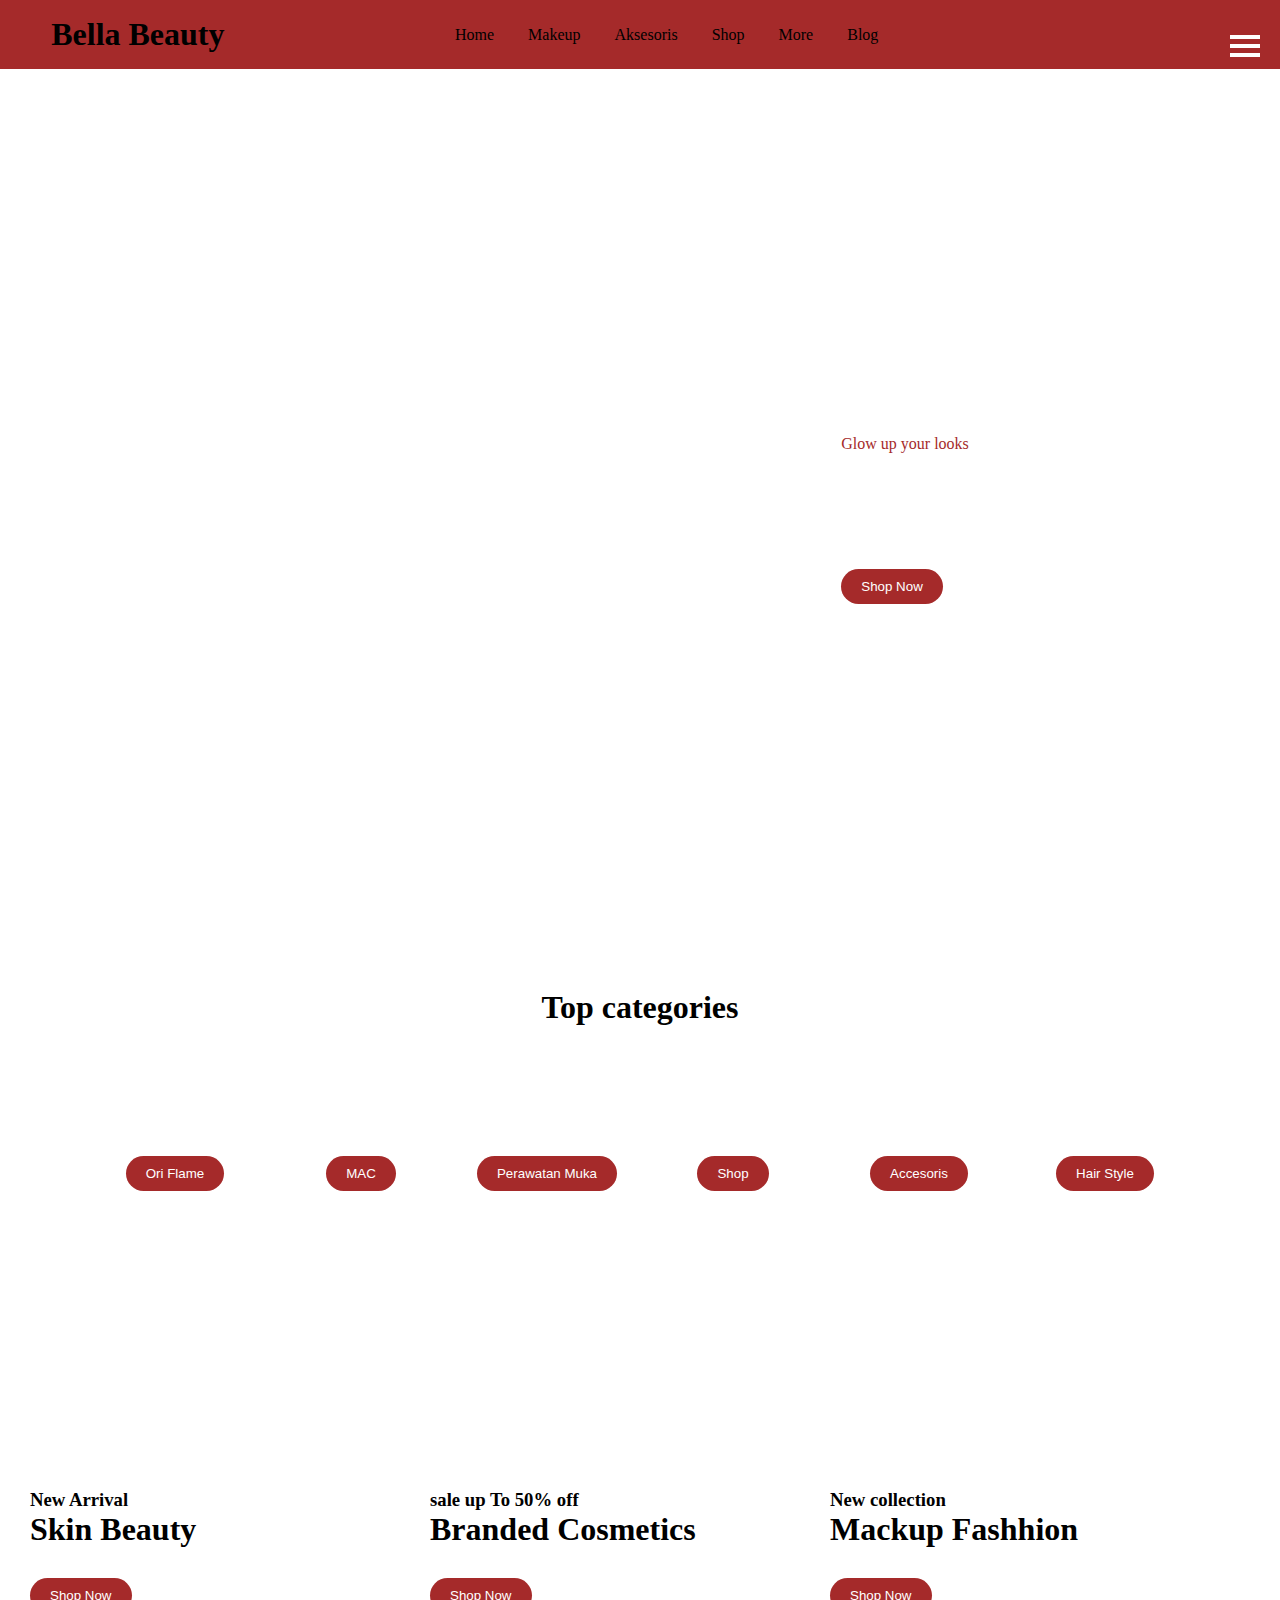
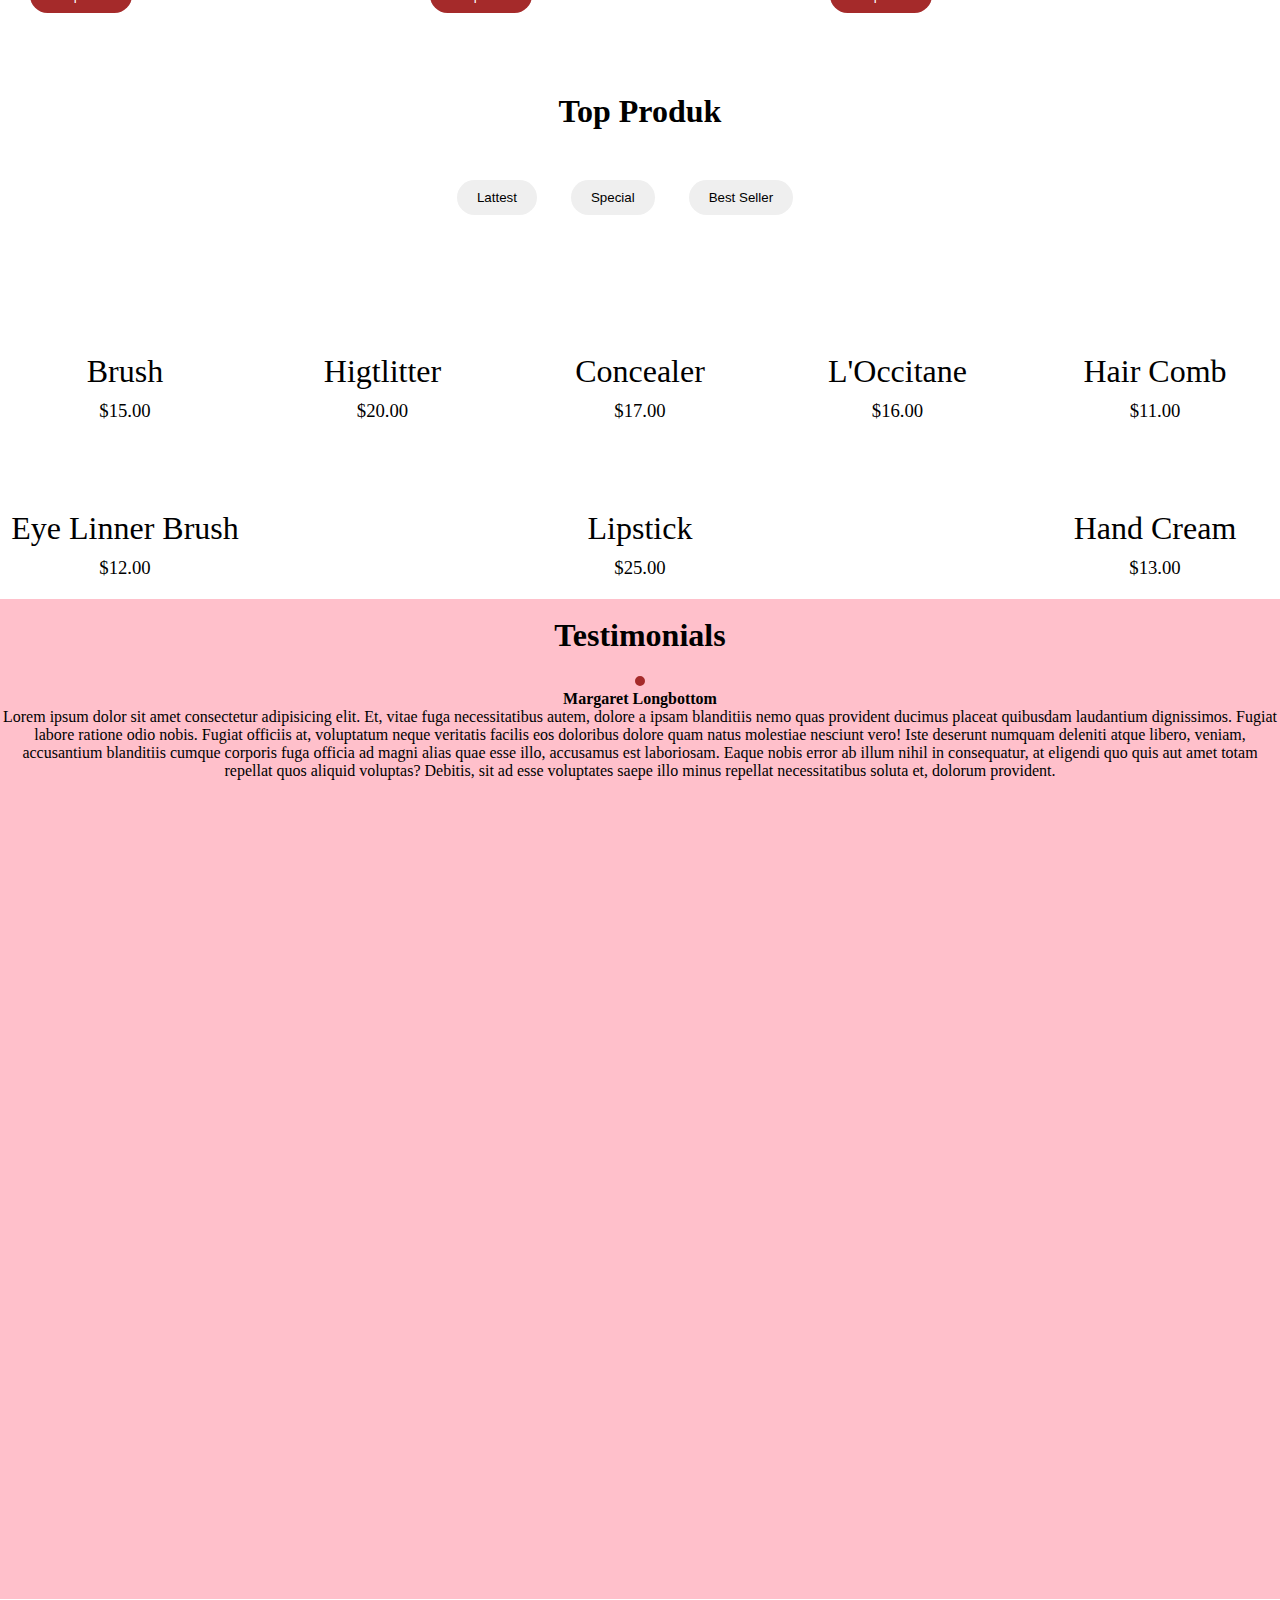
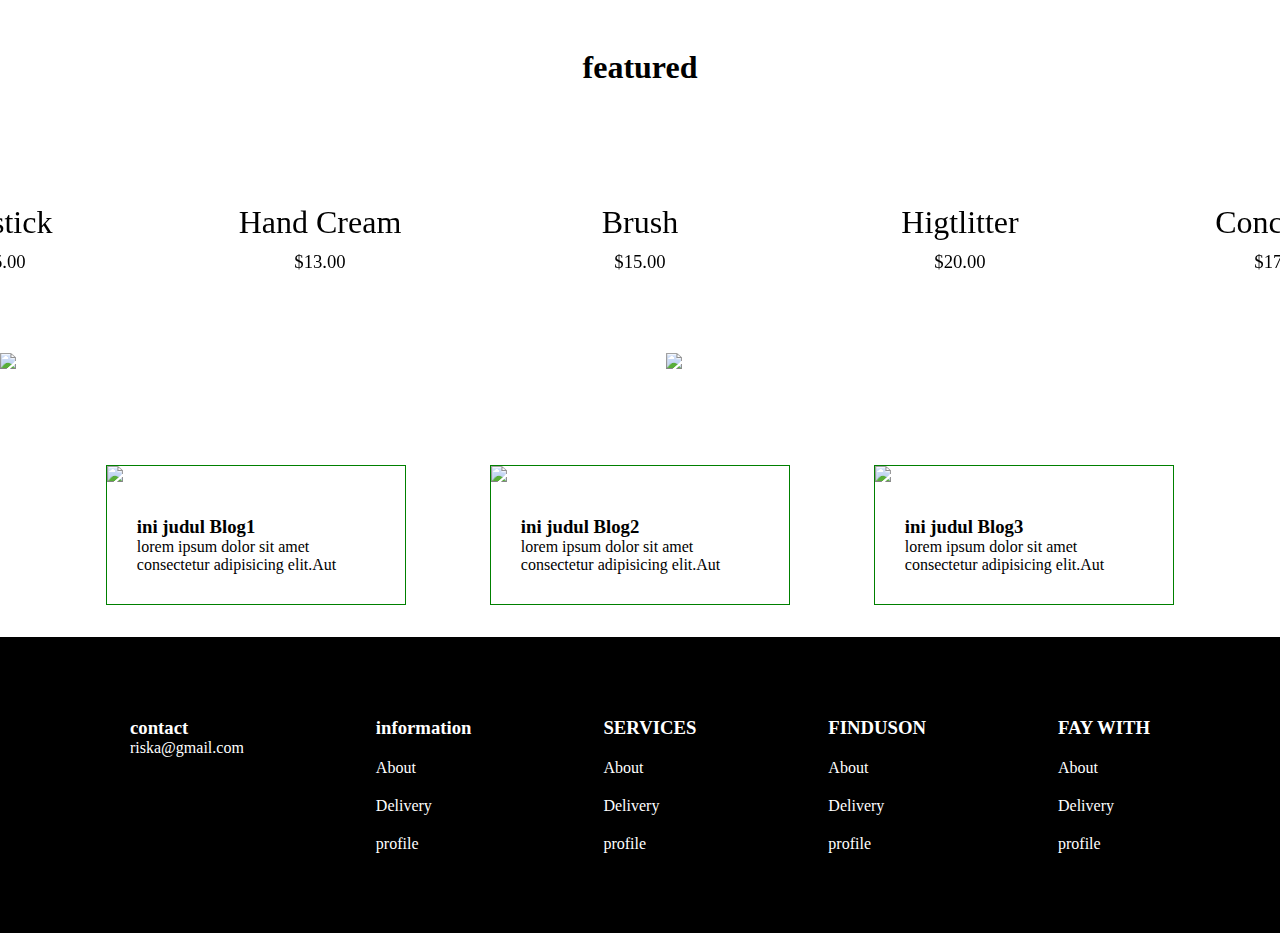
==== index.html @ 92c4ca5c "add via upload" ====
<!DOCTYPE html>
<html lang="en">
<head>
    <meta charset="UTF-8">
    <meta http-equiv="X-UA-Compatible" content="IE=edge">
    <meta name="viewport" content="width=device-width, initial-scale=1.0">
    <title>Document</title>
    <link rel="stylesheet" href="assets/fontawesome/css/fontawesome.min.css">
    <link rel="stylesheet" href="style.css">
    <link rel="stylesheet" href="https://cdnjs.cloudflare.com/ajax/libs/font-awesome/6.6.0/css/all.min.css" integrity="sha512-Kc323vGBEqzTmouAECnVceyQqyqdsSiqLQISBL29aUW4U/M7pSPA/gEUZQqv1cwx4OnYxTxve5UMg5GT6L4JJg==" crossorigin="anonymous" referrerpolicy="no-referrer" />
   <link rel="stylesheet" href="https://unpkg.com/swiper@8/swiper-bundle.min.css" />
    <script src="https://unpkg.com/swiper@8/swiper-bundle.min.js"></script>
</head>
<body>
    <header>
        <div class="navbar">
            <div class="logo">
                <h1>Bella Beauty</h1>
            </div>

            <div class="navigation">
                <ul>
                    <li>Home</li>
                    <li>Makeup</li>
                    <li>Aksesoris</li>
                    <li>Shop</li>
                    <li>More</li>
                    <li>Blog</li>
                </ul>
            </div>
              
               <div class="sci">
                <ul>
                    <li><i class="fas fa-search"></i></li>
                    <li><i class="fas fa-user"></i></li>
                    <li><i class="fas fa-shoping-bag"></i></li>
                </ul>
               </div>

        </div>
        <div class="burgermenu">
            <div class="div"></div>
        <div class="div"></div>
        <div class="div"></div>
    </header>

    <section class="hero">
        <div class="heroText">
            <p>Glow up your looks</p>
            <h1>New Collection <br> Skin Beauty</h1>
            <button>Shop Now</button>
        </div>
    </section>


    <section class="kategori
    ">
    <div class="title">
        <h1>Top categories</h1>
        
    </div>
    <div class="kategoricontent">
        <div class="card">
            <div class="img">
                <img src="assets/img/icon1.png" alt="">
            </div>
            <div class="text">
                <button>Ori Flame</button>
            </div>
        </div>
        <div class="card">
            <div class="img">
                <img src="assets/img/icon2.png" alt="">
            </div>
            <div class="text">
                <button>MAC</button>
            </div>
        </div>
        <div class="card">
            <div class="img">
                <img src="assets/img/icon3.png" alt="">
            </div>
            <div class="text">
                <button>Perawatan Muka</button>
            </div>
        </div>
        <div class="card">
            <div class="img">
                <img src="assets/img/icon4.png" alt="">
            </div>
            <div class="text">
                <button>Shop</button>
            </div>
        </div>
        <div class="card">
            <div class="img">
                <img src="assets/img/icon5.png" alt="">
            </div>
            <div class="text">
                <button>Accesoris</button>
            </div>
        </div>
        <div class="card">
            <div class="img">
                <img src="assets/img/icon6.png" alt="">
            </div>
            <div class="text">
                <button>Hair Style</button>
            </div>
        </div>
     
    </div>

</section>


<section class="koleksi">
    <div class="card">
        <div class="text">
            <h3>New Arrival</h3>
            <h1>Skin Beauty</h1>
            <button>Shop Now</button>
        </div>
    </div>
    <div class="card2">
        <div class="text">
            <h3>sale up To 50% off</h3>
            <h1>Branded Cosmetics</h1>
            <button>Shop Now</button>
        </div>
    </div>
    <div class="card3">
        <div class="text">
            <h3>New collection</h3>
            <h1>Mackup Fashhion</h1>
            <button>Shop Now</button>
        </div>
    </div>
</section>


<section class="produk">
       <div class="title">
        <h1>Top Produk</h1>
       </div>
       
<div class="kategori"> 
    <ul>
        <li><button>Lattest</button></li>
        <li><button>Special</button></li>
        <li><button>Best Seller</button></li>
    </ul>
</div>


<div class="kontenkategori swiper mySwiper">
    <div class="card">
        <div class="img">
            <img src="assets/img/product1.jpg" alt="">
        </div>

        <div class="text">
            <h1>Brush</h1>
            <div class="rating">
                <i class="fas fa-star"></i>
                <i class="fas fa-star"></i>
                <i class="fas fa-star"></i>
                <i class="fas fa-star"></i>
                <i class="fas fa-star"></i>
                <i class="fas fa-star"></i>
            </div>
            <h3>$15.00</h3>
        </div>

    </div>
    <div class="card">
        <div class="img">
            <img src="assets/img/product2.jpg" alt="">
        </div>

        <div class="text">
            <h1>Higtlitter</h1>
            <div class="rating">
                <i class="fas fa-star"></i>
                <i class="fas fa-star"></i>
                <i class="fas fa-star"></i>
                <i class="fas fa-star"></i>
                <i class="fas fa-star"></i>
                <i class="fas fa-star"></i>
            </div>
            <h3>$20.00</h3>
        </div>

    </div>
    <div class="card">
        <div class="img">
            <img src="assets/img/procuct3.jpg" alt="">
        </div>

        <div class="text">
            <h1>Concealer</h1>
            <div class="rating">
                <i class="fas fa-star"></i>
                <i class="fas fa-star"></i>
                <i class="fas fa-star"></i>
                <i class="fas fa-star"></i>
                <i class="fas fa-star"></i>
                <i class="fas fa-star"></i>
            </div>
            <h3>$17.00</h3>
        </div>

    </div>
    <div class="card">
        <div class="img">
            <img src="assets/img/product4.jpg" alt="">
        </div>

        <div class="text">
            <h1>L'Occitane</h1>
            <div class="rating">
                <i class="fas fa-star"></i>
                <i class="fas fa-star"></i>
                <i class="fas fa-star"></i>
                <i class="fas fa-star"></i>
                <i class="fas fa-star"></i>
                <i class="fas fa-star"></i>
            </div>
            <h3>$16.00</h3>
        </div>

    </div>
    <div class="card">
        <div class="img">
            <img src="assets/img/product5.jpg" alt="">
        </div>

        <div class="text">
            <h1>Hair Comb</h1>
            <div class="rating">
                <i class="fas fa-star"></i>
                <i class="fas fa-star"></i>
                <i class="fas fa-star"></i>
                <i class="fas fa-star"></i>
                <i class="fas fa-star"></i>
                <i class="fas fa-star"></i>
            </div>
            <h3>$11.00</h3>
        </div>

    </div>
    <div class="card">
        <div class="img">
            <img src="assets/img/product6.jpg" alt="">
        </div>

        <div class="text">
            <h1>Eye Linner Brush</h1>
            <div class="rating">
                <i class="fas fa-star"></i>
                <i class="fas fa-star"></i>
                <i class="fas fa-star"></i>
                <i class="fas fa-star"></i>
                <i class="fas fa-star"></i>
                <i class="fas fa-star"></i>
            </div>
            <h3>$12.00</h3>
        </div>

    </div>
    <div class="card">
        <div class="img">
            <img src="assets/img/product7.jpg" alt="">
        </div>

        <div class="text">
            <h1>Lipstick</h1>
            <div class="rating">
                <i class="fas fa-star"></i>
                <i class="fas fa-star"></i>
                <i class="fas fa-star"></i>
                <i class="fas fa-star"></i>
                <i class="fas fa-star"></i>
                <i class="fas fa-star"></i>
            </div>
            <h3>$25.00</h3>
        </div>

    </div>
    <div class="card">
        <div class="img">
            <img src="assets/img/product8.jpg" alt="">
        </div>

        <div class="text">
            <h1>Hand Cream</h1>
            <div class="rating">
                <i class="fas fa-star"></i>
                <i class="fas fa-star"></i>
                <i class="fas fa-star"></i>
                <i class="fas fa-star"></i>
                <i class="fas fa-star"></i>
                <i class="fas fa-star"></i>
            </div>
            <h3>$13.00</h3>
        </div>

    </div>
</div>
</section>

  <section class="testimonial">
    <div class="title">
        <h1>Testimonials</h1>
    </div>
    <div class="testimonialContent">
        <center> 
            <img src="assets/img/testi.jpg" alt="">
        </center>
        <h4>Margaret Longbottom</h4>
        <p>Lorem ipsum dolor sit amet consectetur adipisicing elit. Et, vitae fuga necessitatibus autem, dolore a ipsam blanditiis nemo quas provident ducimus placeat quibusdam laudantium dignissimos. Fugiat labore ratione odio nobis. Fugiat officiis at, voluptatum neque veritatis facilis eos doloribus dolore quam natus molestiae nesciunt vero! Iste deserunt numquam deleniti atque libero, veniam, accusantium blanditiis cumque corporis fuga officia ad magni alias quae esse illo, accusamus est laboriosam. Eaque nobis error ab illum nihil in consequatur, at eligendi quo quis aut amet totam repellat quos aliquid voluptas? Debitis, sit ad esse voluptates saepe illo minus repellat necessitatibus soluta et, dolorum provident.</p>
    </div>
  </section>

<section class="produk">
       <div class="title">
        <h1>featured</h1>
       </div>
    

<div class="kontenkategori swiper mySwiper">
    <div class="cardWrapper swiper-wrapper">
    <div class="card swiper-slide">
        <div class="img">
            <img src="assets/img/product1.jpg" alt="">
        </div>

        <div class="text">
            <h1>Brush</h1>
            <div class="rating">
                <i class="fas fa-star"></i>
                <i class="fas fa-star"></i>
                <i class="fas fa-star"></i>
                <i class="fas fa-star"></i>
                <i class="fas fa-star"></i>
                <i class="fas fa-star"></i>
            </div>
            <h3>$15.00</h3>
        </div>

    </div>
    <div class="card swiper-slide">
        <div class="img">
            <img src="assets/img/product2.jpg" alt="">
        </div>

        <div class="text">
            <h1>Higtlitter</h1>
            <div class="rating">
                <i class="fas fa-star"></i>
                <i class="fas fa-star"></i>
                <i class="fas fa-star"></i>
                <i class="fas fa-star"></i>
                <i class="fas fa-star"></i>
                <i class="fas fa-star"></i>
            </div>
            <h3>$20.00</h3>
        </div>

    </div>
    <div class="card swiper-slide">
        <div class="img">
            <img src="assets/img/procuct3.jpg" alt="">
        </div>

        <div class="text">
            <h1>Concealer</h1>
            <div class="rating">
                <i class="fas fa-star"></i>
                <i class="fas fa-star"></i>
                <i class="fas fa-star"></i>
                <i class="fas fa-star"></i>
                <i class="fas fa-star"></i>
                <i class="fas fa-star"></i>
            </div>
            <h3>$17.00</h3>
        </div>

    </div>
    <div class="card swiper-slide">
        <div class="img">
            <img src="assets/img/product4.jpg" alt="">
        </div>

        <div class="text">
            <h1>L'Occitane</h1>
            <div class="rating">
                <i class="fas fa-star"></i>
                <i class="fas fa-star"></i>
                <i class="fas fa-star"></i>
                <i class="fas fa-star"></i>
                <i class="fas fa-star"></i>
                <i class="fas fa-star"></i>
            </div>
            <h3>$16.00</h3>
        </div>

    </div>
    <div class="card swiper-slide">
        <div class="img">
            <img src="assets/img/product5.jpg" alt="">
        </div>

        <div class="text">
            <h1>Hair Comb</h1>
            <div class="rating">
                <i class="fas fa-star"></i>
                <i class="fas fa-star"></i>
                <i class="fas fa-star"></i>
                <i class="fas fa-star"></i>
                <i class="fas fa-star"></i>
                <i class="fas fa-star"></i>
            </div>
            <h3>$11.00</h3>
        </div>

    </div>
    <div class="card swiper-slide">
        <div class="img">
            <img src="assets/img/product6.jpg" alt="">
        </div>

        <div class="text">
            <h1>Eye Linner Brush</h1>
            <div class="rating">
                <i class="fas fa-star"></i>
                <i class="fas fa-star"></i>
                <i class="fas fa-star"></i>
                <i class="fas fa-star"></i>
                <i class="fas fa-star"></i>
                <i class="fas fa-star"></i>
            </div>
            <h3>$12.00</h3>
        </div>

    </div>
    <div class="card swiper-slide">
        <div class="img">
            <img src="assets/img/product7.jpg" alt="">
        </div>

        <div class="text">
            <h1>Lipstick</h1>
            <div class="rating">
                <i class="fas fa-star"></i>
                <i class="fas fa-star"></i>
                <i class="fas fa-star"></i>
                <i class="fas fa-star"></i>
                <i class="fas fa-star"></i>
                <i class="fas fa-star"></i>
            </div>
            <h3>$25.00</h3>
        </div>

    </div>
    <div class="card swiper-slide">
        <div class="img">
            <img src="assets/img/product8.jpg" alt="">
        </div>

        <div class="text">
            <h1>Hand Cream</h1>
            <div class="rating">
                <i class="fas fa-star"></i>
                <i class="fas fa-star"></i>
                <i class="fas fa-star"></i>
                <i class="fas fa-star"></i>
                <i class="fas fa-star"></i>
                <i class="fas fa-star"></i>
            </div>
            <h3>$13.00</h3>
        </div>

    </div>
</div>
</section>

<section class="fashion">
    <div class="card">
        <img src="assets/img/banner4.jpg">
    </div>
      <div class="card">
        <img src="assets/img/banner5.jpg">
    </div>
</section>

<section class="blog">
    <div class="card">
         <div class="images">
            <img src="assets/img/blog1.jpg">
    </div>
    <div class="cardText">
        <h3>ini judul Blog1</h3>
        <p>lorem ipsum dolor sit amet consectetur adipisicing elit.Aut</p>
         </div>
   </div>    
   <div class="card">
         <div class="images">
            <img src="assets/img/blog2.jpg">
    </div>
    <div class="cardText">
        <h3>ini judul Blog2</h3>
        <p>lorem ipsum dolor sit amet consectetur adipisicing elit.Aut</p>
         </div>
   </div>  
   <div class="card">
         <div class="images">
            <img src="assets/img/blog3.jpg">
    </div>
    <div class="cardText">
        <h3>ini judul Blog3</h3>
        <p>lorem ipsum dolor sit amet consectetur adipisicing elit.Aut</p>
         </div>
   </div>  
   </section>  

   <footer>
       <div class="card">
        <h3>contact</h3>
        <p>riska@gmail.com</p>
       </div>
        <div class="card">
        <h3>information</h3>
        <ul>
            <li><a href="">About</a></li>
            <li><a href="">Delivery</a></li>
            <li><a href="">profile</a></li>
        </ul>
    </div>
     <div class="card">
        <h3>SERVICES</h3>
        <ul>
            <li><a href="">About</a></li>
            <li><a href="">Delivery</a></li>
            <li><a href="">profile</a></li>
        </ul>
    </div>
     <div class="card">
        <h3>FINDUSON</h3>
        <ul>
            <li><a href="">About</a></li>
            <li><a href="">Delivery</a></li>
            <li><a href="">profile</a></li>
        </ul>
    </div>
     <div class="card">
        <h3>FAY WITH</h3>
        <ul>
            <li><a href="">About</a></li>
            <li><a href="">Delivery</a></li>
            <li><a href="">profile</a></li>
        </ul>
    </div>
   </footer>
<script src="script.js"></script>
</body>
</html>
---- style.css ----
*{
margin: 0;
padding:0;
box-sizing: border-box;
}




.navbar{
    display: flex;
    justify-content: space-between;
    align-items: center;
    padding: 1rem 4%;
    background-color: brown;

}
 .burgermenu{
     position: absolute;
     right: 20px;
     top: 30px;
 }
 .burgermenu .div{
     width: 30px;
     height: 4px;
     background-color: white;
     margin-top: 5px;
 }

.navigation ul li{
    display: inline;

    margin-right: 30px;
}


.sci ul li{
    display: inline;

    margin-right: 30px;
}

/* ini bagian hero */
.hero{
    background-image: url(assets/img/hero.png);
    height:900px;
    background-size: cover;
    background-repeat: no-repeat;
    color: white;
    display: flex;
    justify-content: flex-end;
    align-items: center;
    padding: 2rem 9%;
    
}

.hero p{
    color: brown;


}
 .hero h1{
    color: white;
    font-size: 50px;
 }

 .hero button{
    background-color: brown;
    color: white;
    padding: 10px 20px;
    border-radius: 20px;
    border:none;

 }

 /* INI BAGEAN KATEGORI */
 .title{
    text-align: center;
 }

 .kategori{
    padding:20px;
 }

 .kategoricontent{
    padding: 2rem 5%;
    display: flex;
    flex-direction: row;
    justify-content: space-between;
    align-items: center;
    margin-top: 50px
 }


 .kategoricontent .card{
    width: 300px;
    display: flex;
    align-items: center;
    justify-content: center;
    flex-direction: column;
 }

 .kategoricontent .card button{
    background-color: brown;
    margin-top: 30px;
    color: white;
    padding: 10px 20px;
    border-radius: 20px;
    border:none;
 }

 .koleksi .card{
    background-image: url(assets/img/banner1.jpg);
    height: 400px;
    width: 400px;
    background-size: cover;
    background-repeat: no-repeat;
    background-position: center;
    display: flex;
    align-items: flex-end;
    padding: 30px;
 }

 .koleksi .card .text button{
    background-color: brown;
    color: white;
    padding: 10px 20px;
    border-radius: 20px;
    border:none;
    margin-top: 30px;

 }

 .koleksi .card2{
    background-image: url(assets/img/banner2.jpg);
    height: 400px;
    width: 400px;
    background-size: cover;
    background-repeat: no-repeat;
    background-position: center;
    display: flex;
    align-items: flex-end;
    padding: 30px;
 }

 .koleksi .card3{
    background-image: url(assets/img/banner1.jpg);
    height: 400px;
    width: 400px;
    background-size: cover;
    background-repeat: no-repeat;
    background-position: center;
    display: flex;
    align-items: flex-end;
    padding: 30px;
 }

 .koleksi{
    display: flex;
 }

 .koleksi .card2 .text button{
    background-color: brown;
    color: white;
    padding: 10px 20px;
    border-radius: 20px;
    border:none;
    margin-top: 30px;
 }


 .koleksi .card3 .text button{
    background-color: brown;
    color: white;
    padding: 10px 20px;
    border-radius: 20px;
    border:none;
    margin-top: 30px;
 }

 /* ini untuk styling produk*/

 .produk .kategori ul li{
   display: inline;
   margin-right: 30px;
 }

 .produk button{
   padding: 10px 20px;
   border: none;
   border-radius: 30px;
   cursor: pointer;
   margin-top: 30px;
 }

 .produk button:hover{
   background-color: brown;
 }

 .produk .kategori{
   display: flex;
   align-items: center;
   justify-content: center;
 }


 .produk{
   margin-top: 50px;
 }

 .kontenkategori{
    padding: 2rem 5%;
    text-align: center;
    display: flex;
    align-items: center;
    justify-content: space-between;
    flex-wrap: wrap;
    margin-top: 50px;
 }

 .kontenkategori .card{
   width:250px;
   overflow: hidden;
   cursor: pointer;
 }

 .kontenkategori .card h1{
   font-weight: lighter;
 }

 .kontenkategori .card i{
   color: brown;
 }


 .kontenkategori .rating{
   margin: 10px 0;
 }

 .kontenkategori h3{
   font-weight: lighter;
 }

 .kontenkategori .card:hover{
   border: 1px solid brown;
 }

 .kontenkategori .card .img,
 .kontenkategori .card .img img{
   width: 100%;
 }


 .kontenkategori .card .text{
   margin-top: 50px;
   padding-bottom: 20px;
 }

 .kontenkategori .card:hover img{
   transform: scale(1.2);
   transition: .5s;
 }

.testimonial {
   background-color: pink;
   height: 1000px;
}

.testimonial .title{
   display: inline;
  padding: 100px;
}

.testimonial{
   text-align: center;
}
 .testimonial img{
   border-radius: 50%;
   border: 5px solid brown;
 }
 .produk{
      margin-top: 50px;
 }
 .fashion{
     display: flex;
     justify-content: space-between;
     align-items: center;
     margin-top: 60px;
 }
 .fashion .card{
     width: 48%;
     overflow: hidden;
     cursor: pointer;
 }
 .fashion .card{
     width: 48;
 }
 .fashion img{
     width: 100%;
  }
 .fashion .card:hover img{
  transform: scale(1.1);
  transition: .5s;
 }
 .blog{
     margin-top: 60px;
     padding: 2rem 5%;
     display: flex;
     justify-content: space-around;
     align-items: center;
  }
  .blog .card{
    width: 300px;
    border: 1px solid green;
  }
  .blog .card .cardText{
    padding: 10%;
  }
  .blog img{
    width: 100%;
  }
  footer{
    display: flex;
    justify-content: space-around;
    align-items: flex-start;
    background-color: black;
    padding: 5rem 5%;
    color: white;
  }
  footer a{
    color: white;
    text-decoration: none;
  }
  footer ul li{
     margin-top: 20px;
     list-style: none;
  }
  
  @media (max-width:480px) {
    .navigation,
    .sci{
        display: none;
    }

    .hero{
        justify-content: center;
        text-align: center;
    }

    .kategoricontent{
         flex-wrap: wrap;
         justify-content: center;
    }

    .kategoricontent .card{
         width: 150px;
         margin-top: 50px;
    }

    .koleksi{
        flex-wrap: wrap;
    }

    .koleksi .card{
       width: 100%;
       margin-top: 10px;
    }
  }
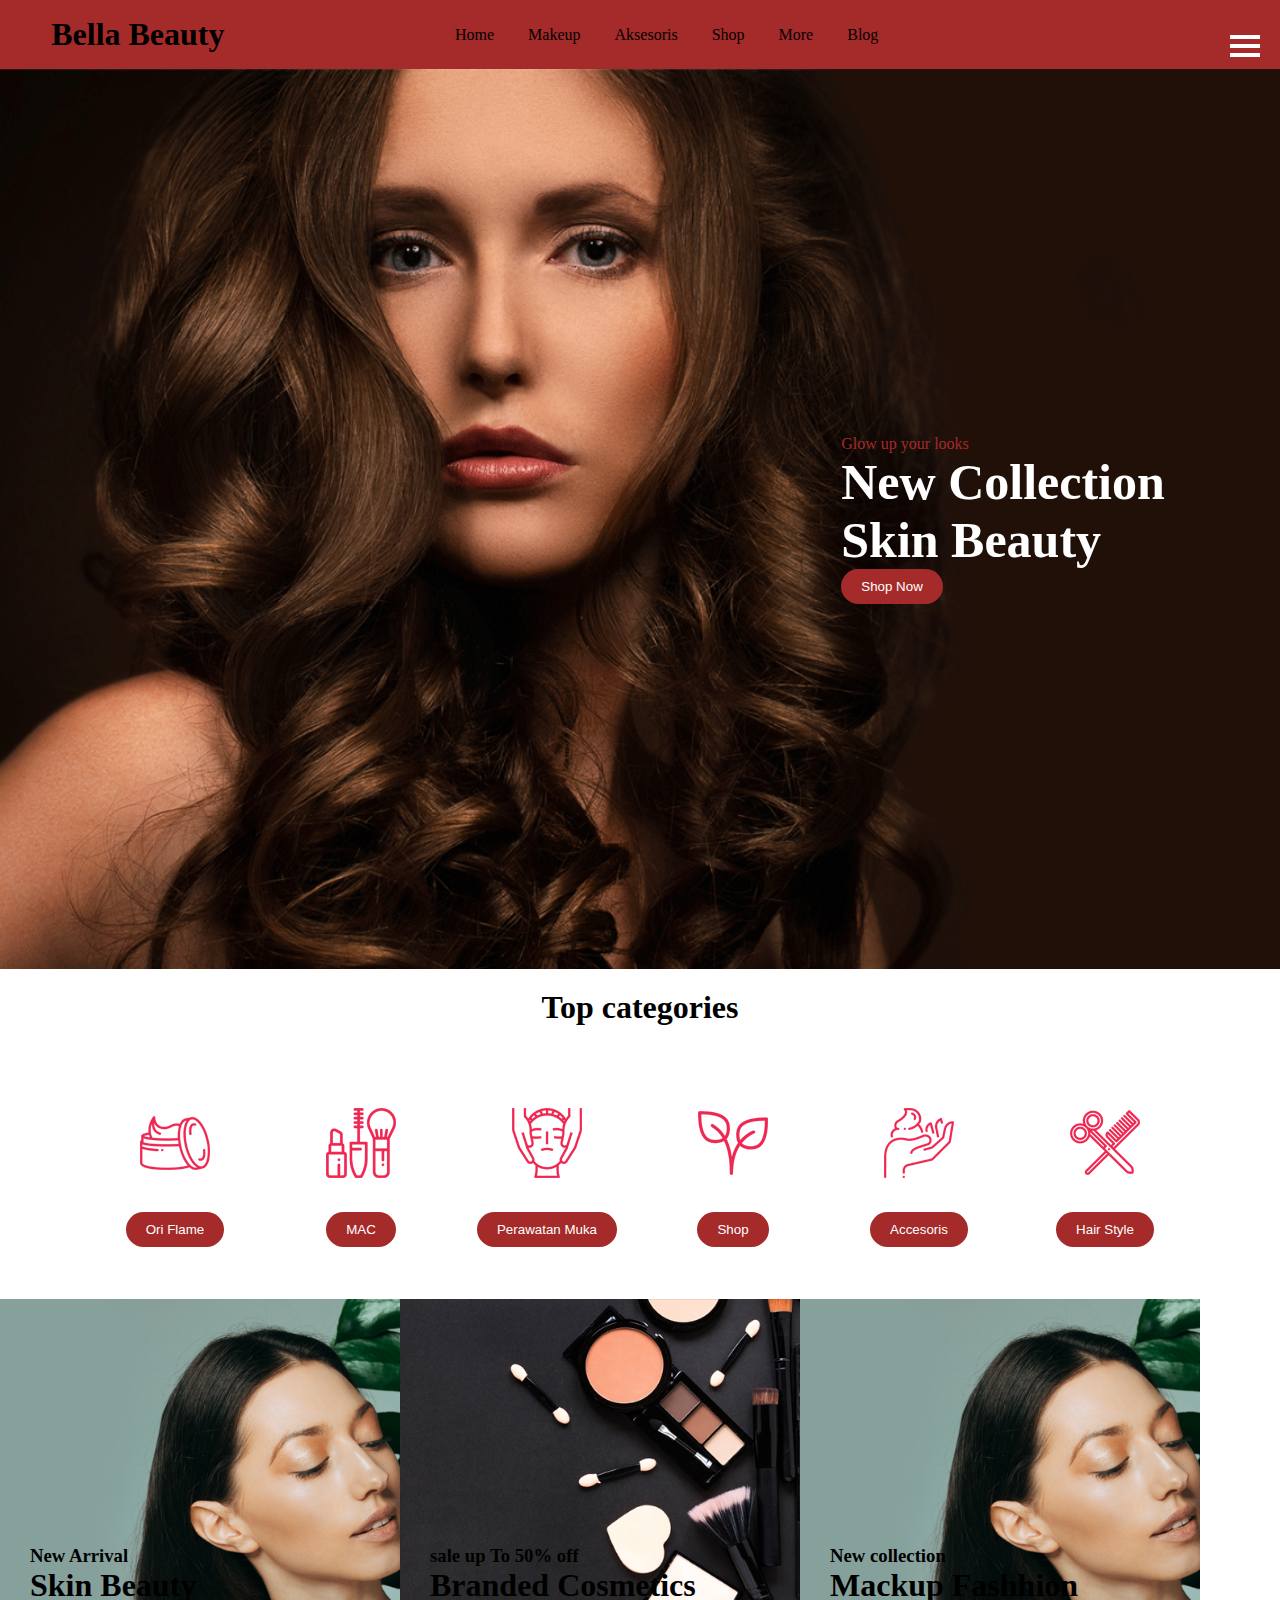
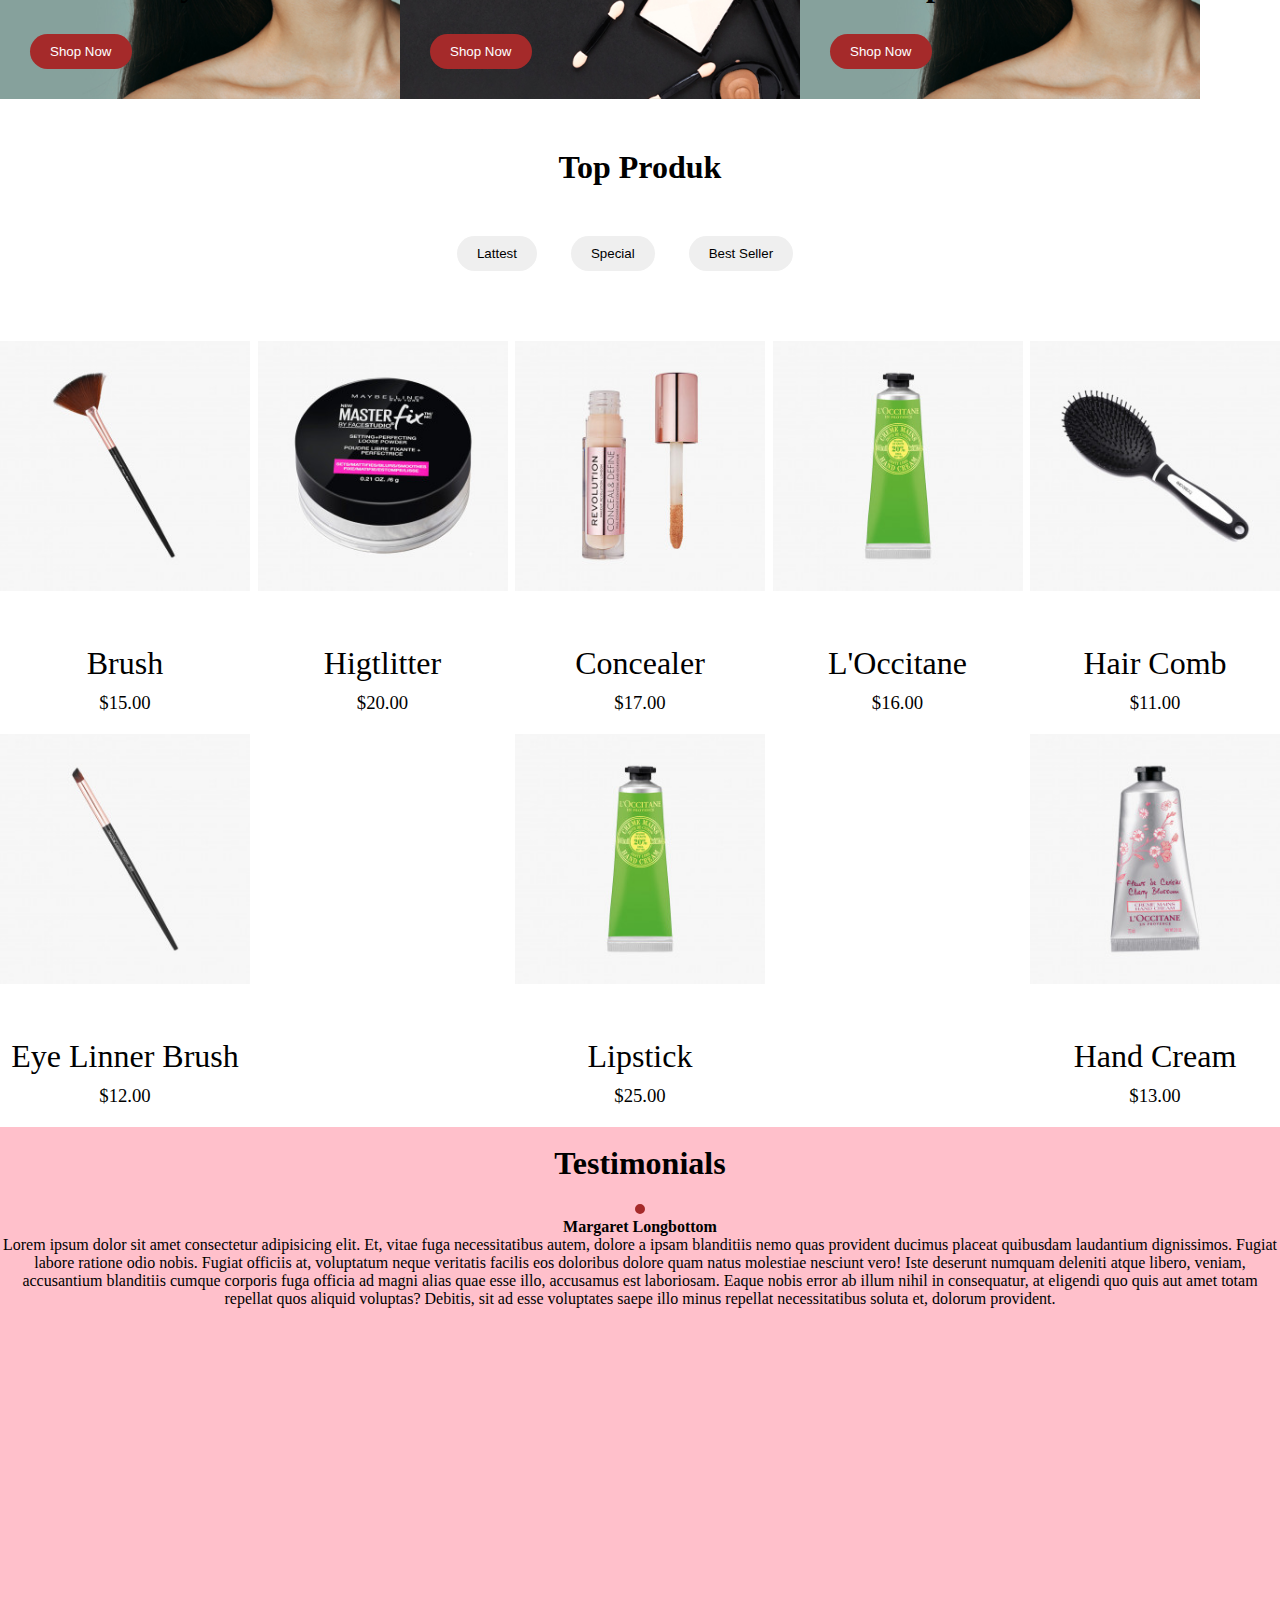
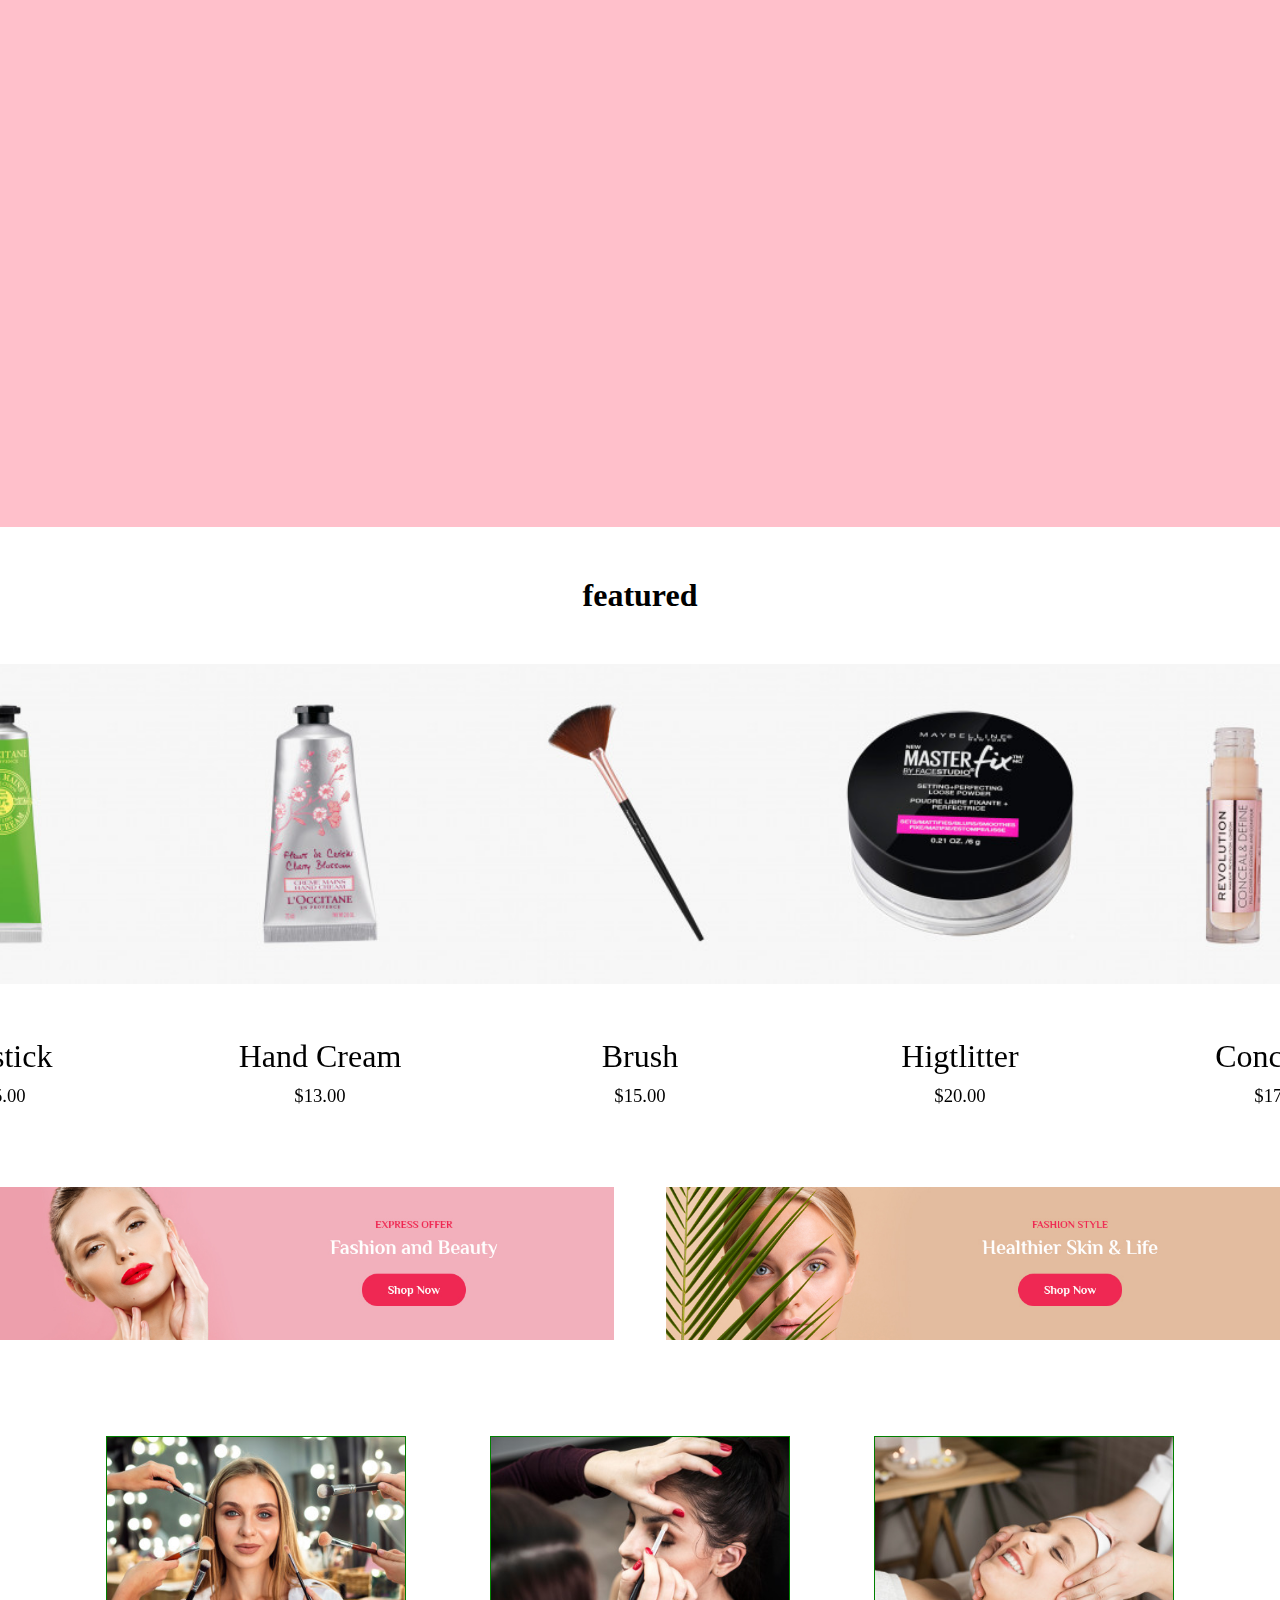
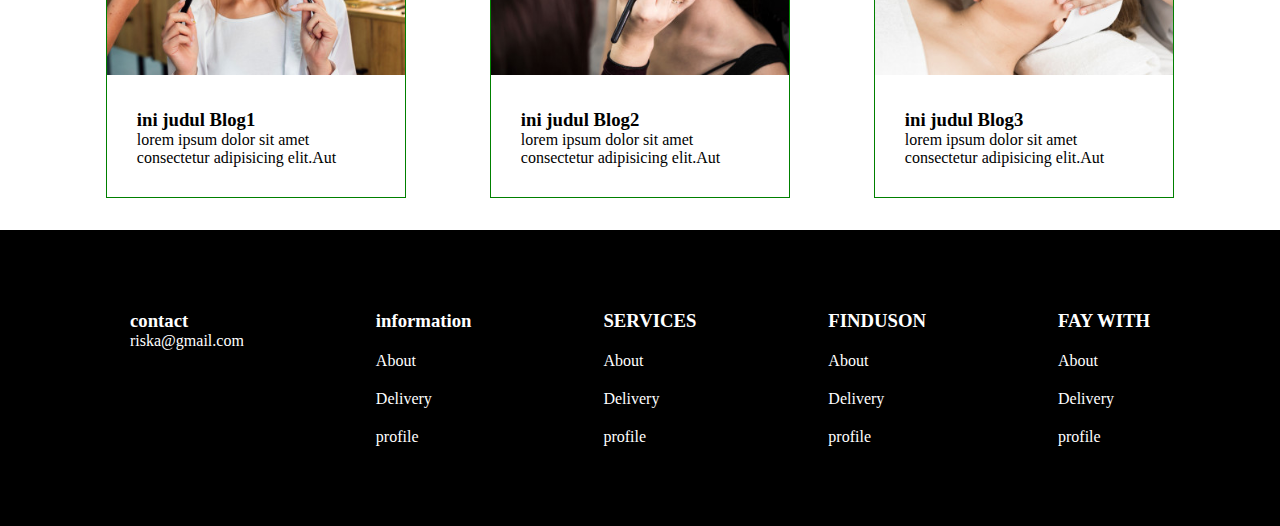
==== commit 196bb79b: "Update index.html" ====
--- a/index.html
+++ b/index.html
@@ -62,7 +62,7 @@
     <div class="kategoricontent">
         <div class="card">
             <div class="img">
-                <img src="assets/img/icon1.png" alt="">
+                <img src="icon1.png" alt="">
             </div>
             <div class="text">
                 <button>Ori Flame</button>
@@ -70,7 +70,7 @@
         </div>
         <div class="card">
             <div class="img">
-                <img src="assets/img/icon2.png" alt="">
+                <img src="icon2.png" alt="">
             </div>
             <div class="text">
                 <button>MAC</button>
@@ -78,7 +78,7 @@
         </div>
         <div class="card">
             <div class="img">
-                <img src="assets/img/icon3.png" alt="">
+                <img src="icon3.png" alt="">
             </div>
             <div class="text">
                 <button>Perawatan Muka</button>
@@ -86,7 +86,7 @@
         </div>
         <div class="card">
             <div class="img">
-                <img src="assets/img/icon4.png" alt="">
+                <img src="icon4.png" alt="">
             </div>
             <div class="text">
                 <button>Shop</button>
@@ -94,7 +94,7 @@
         </div>
         <div class="card">
             <div class="img">
-                <img src="assets/img/icon5.png" alt="">
+                <img src="icon5.png" alt="">
             </div>
             <div class="text">
                 <button>Accesoris</button>
@@ -102,7 +102,7 @@
         </div>
         <div class="card">
             <div class="img">
-                <img src="assets/img/icon6.png" alt="">
+                <img src="icon6.png" alt="">
             </div>
             <div class="text">
                 <button>Hair Style</button>
@@ -156,7 +156,7 @@
 <div class="kontenkategori swiper mySwiper">
     <div class="card">
         <div class="img">
-            <img src="assets/img/product1.jpg" alt="">
+            <img src="product1.jpg" alt="">
         </div>
 
         <div class="text">
@@ -175,7 +175,7 @@
     </div>
     <div class="card">
         <div class="img">
-            <img src="assets/img/product2.jpg" alt="">
+            <img src="product2.jpg" alt="">
         </div>
 
         <div class="text">
@@ -194,7 +194,7 @@
     </div>
     <div class="card">
         <div class="img">
-            <img src="assets/img/procuct3.jpg" alt="">
+            <img src="procuct3.jpg" alt="">
         </div>
 
         <div class="text">
@@ -213,7 +213,7 @@
     </div>
     <div class="card">
         <div class="img">
-            <img src="assets/img/product4.jpg" alt="">
+            <img src="product4.jpg" alt="">
         </div>
 
         <div class="text">
@@ -232,7 +232,7 @@
     </div>
     <div class="card">
         <div class="img">
-            <img src="assets/img/product5.jpg" alt="">
+            <img src="product5.jpg" alt="">
         </div>
 
         <div class="text">
@@ -251,7 +251,7 @@
     </div>
     <div class="card">
         <div class="img">
-            <img src="assets/img/product6.jpg" alt="">
+            <img src="product6.jpg" alt="">
         </div>
 
         <div class="text">
@@ -270,7 +270,7 @@
     </div>
     <div class="card">
         <div class="img">
-            <img src="assets/img/product7.jpg" alt="">
+            <img src="product7.jpg" alt="">
         </div>
 
         <div class="text">
@@ -289,7 +289,7 @@
     </div>
     <div class="card">
         <div class="img">
-            <img src="assets/img/product8.jpg" alt="">
+            <img src="product8.jpg" alt="">
         </div>
 
         <div class="text">
@@ -332,7 +332,7 @@
     <div class="cardWrapper swiper-wrapper">
     <div class="card swiper-slide">
         <div class="img">
-            <img src="assets/img/product1.jpg" alt="">
+            <img src="product1.jpg" alt="">
         </div>
 
         <div class="text">
@@ -351,7 +351,7 @@
     </div>
     <div class="card swiper-slide">
         <div class="img">
-            <img src="assets/img/product2.jpg" alt="">
+            <img src="product2.jpg" alt="">
         </div>
 
         <div class="text">
@@ -370,7 +370,7 @@
     </div>
     <div class="card swiper-slide">
         <div class="img">
-            <img src="assets/img/procuct3.jpg" alt="">
+            <img src="procuct3.jpg" alt="">
         </div>
 
         <div class="text">
@@ -389,7 +389,7 @@
     </div>
     <div class="card swiper-slide">
         <div class="img">
-            <img src="assets/img/product4.jpg" alt="">
+            <img src="product4.jpg" alt="">
         </div>
 
         <div class="text">
@@ -408,7 +408,7 @@
     </div>
     <div class="card swiper-slide">
         <div class="img">
-            <img src="assets/img/product5.jpg" alt="">
+            <img src="product5.jpg" alt="">
         </div>
 
         <div class="text">
@@ -427,7 +427,7 @@
     </div>
     <div class="card swiper-slide">
         <div class="img">
-            <img src="assets/img/product6.jpg" alt="">
+            <img src="product6.jpg" alt="">
         </div>
 
         <div class="text">
@@ -446,7 +446,7 @@
     </div>
     <div class="card swiper-slide">
         <div class="img">
-            <img src="assets/img/product7.jpg" alt="">
+            <img src="product7.jpg" alt="">
         </div>
 
         <div class="text">
@@ -465,7 +465,7 @@
     </div>
     <div class="card swiper-slide">
         <div class="img">
-            <img src="assets/img/product8.jpg" alt="">
+            <img src="product8.jpg" alt="">
         </div>
 
         <div class="text">
@@ -487,17 +487,17 @@
 
 <section class="fashion">
     <div class="card">
-        <img src="assets/img/banner4.jpg">
+        <img src="banner4.jpg">
     </div>
       <div class="card">
-        <img src="assets/img/banner5.jpg">
+        <img src="banner5.jpg">
     </div>
 </section>
 
 <section class="blog">
     <div class="card">
          <div class="images">
-            <img src="assets/img/blog1.jpg">
+            <img src="blog1.jpg">
     </div>
     <div class="cardText">
         <h3>ini judul Blog1</h3>
@@ -506,7 +506,7 @@
    </div>    
    <div class="card">
          <div class="images">
-            <img src="assets/img/blog2.jpg">
+            <img src="blog2.jpg">
     </div>
     <div class="cardText">
         <h3>ini judul Blog2</h3>
@@ -515,7 +515,7 @@
    </div>  
    <div class="card">
          <div class="images">
-            <img src="assets/img/blog3.jpg">
+            <img src="blog3.jpg">
     </div>
     <div class="cardText">
         <h3>ini judul Blog3</h3>
@@ -564,4 +564,4 @@
    </footer>
 <script src="script.js"></script>
 </body>
-</html>+</html>
--- a/style.css
+++ b/style.css
@@ -42,7 +42,7 @@
 
 /* ini bagian hero */
 .hero{
-    background-image: url(assets/img/hero.png);
+    background-image: url(hero.png);
     height:900px;
     background-size: cover;
     background-repeat: no-repeat;
@@ -110,7 +110,7 @@
  }
 
  .koleksi .card{
-    background-image: url(assets/img/banner1.jpg);
+    background-image: url(banner1.jpg);
     height: 400px;
     width: 400px;
     background-size: cover;
@@ -132,7 +132,7 @@
  }
 
  .koleksi .card2{
-    background-image: url(assets/img/banner2.jpg);
+    background-image: url(banner2.jpg);
     height: 400px;
     width: 400px;
     background-size: cover;
@@ -144,7 +144,7 @@
  }
 
  .koleksi .card3{
-    background-image: url(assets/img/banner1.jpg);
+    background-image: url(banner1.jpg);
     height: 400px;
     width: 400px;
     background-size: cover;
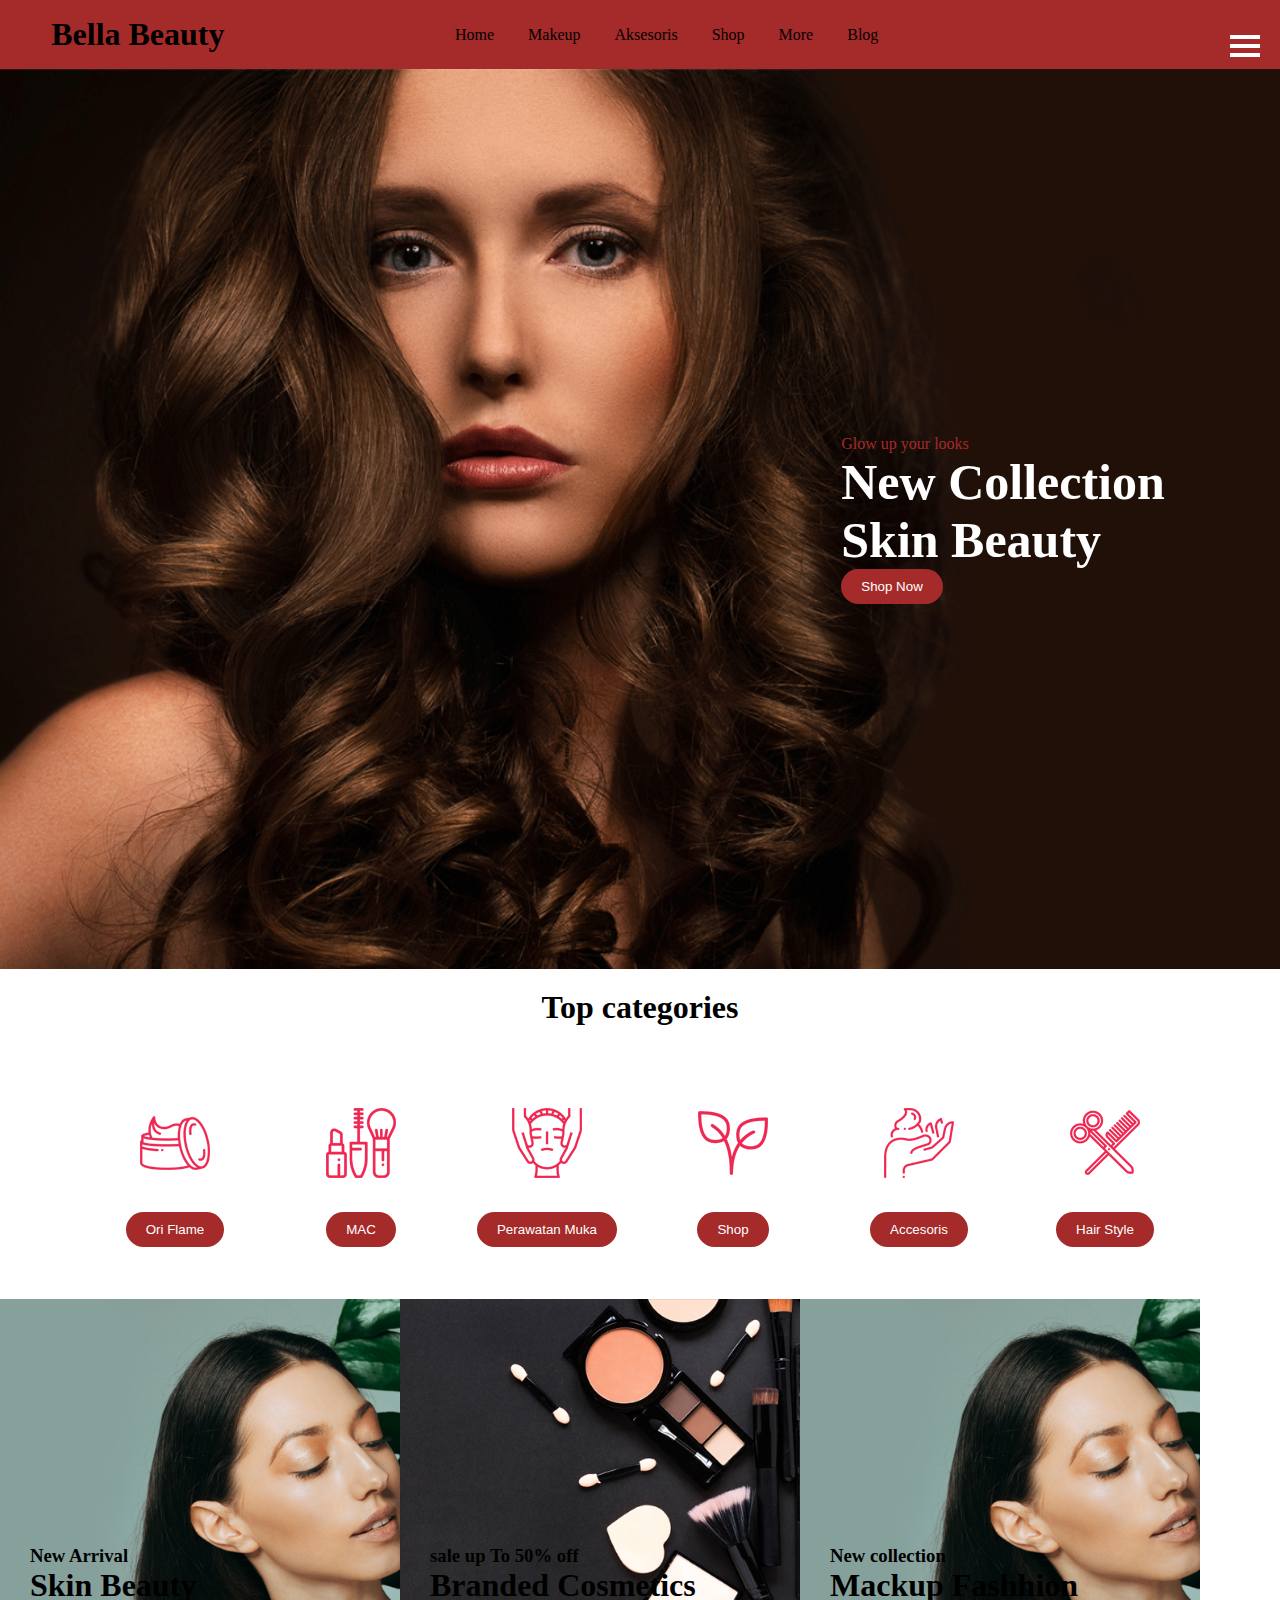
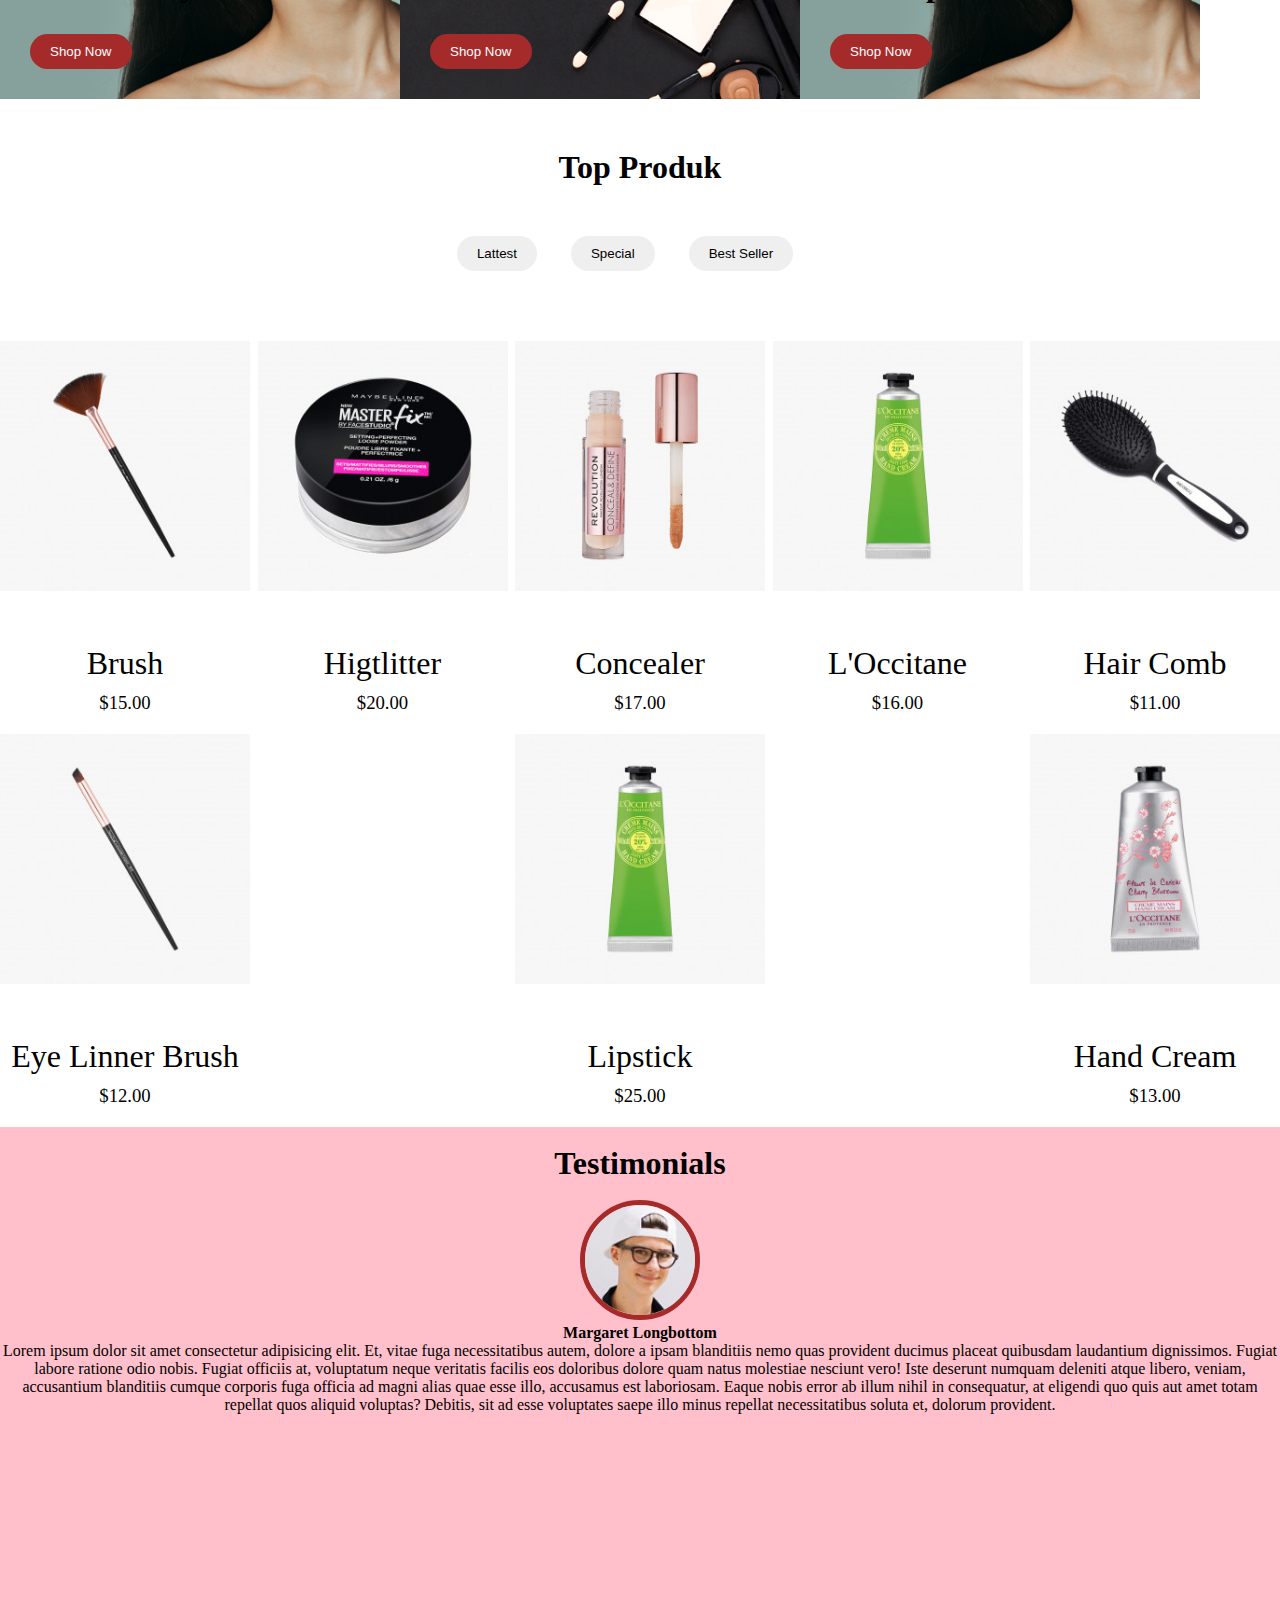
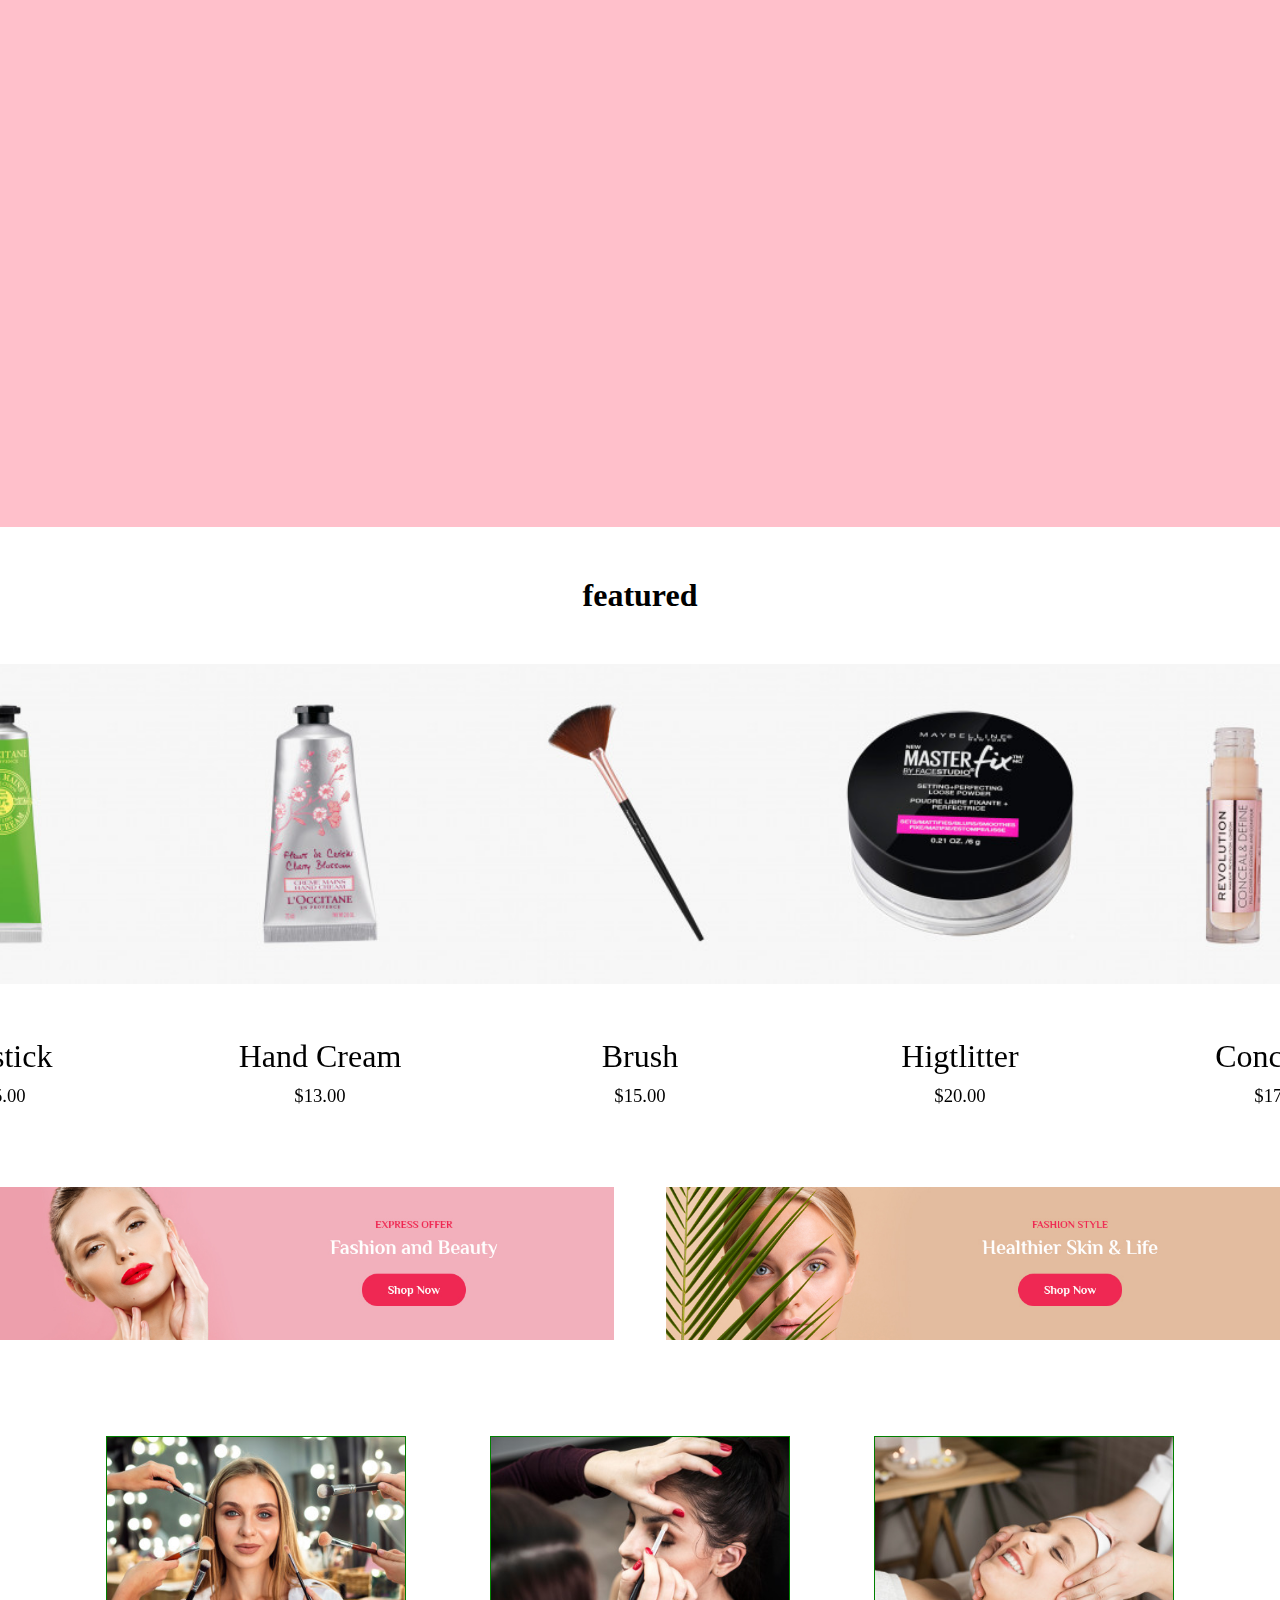
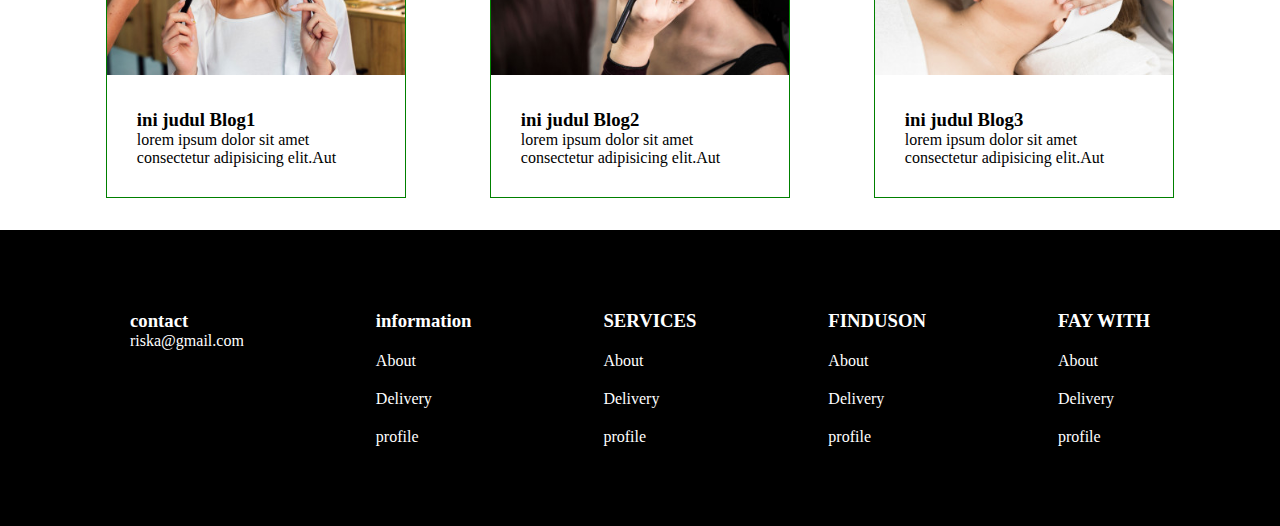
==== commit 2fb79032: "Update index.html" ====
--- a/index.html
+++ b/index.html
@@ -315,7 +315,7 @@
     </div>
     <div class="testimonialContent">
         <center> 
-            <img src="assets/img/testi.jpg" alt="">
+            <img src="testi.jpg" alt="">
         </center>
         <h4>Margaret Longbottom</h4>
         <p>Lorem ipsum dolor sit amet consectetur adipisicing elit. Et, vitae fuga necessitatibus autem, dolore a ipsam blanditiis nemo quas provident ducimus placeat quibusdam laudantium dignissimos. Fugiat labore ratione odio nobis. Fugiat officiis at, voluptatum neque veritatis facilis eos doloribus dolore quam natus molestiae nesciunt vero! Iste deserunt numquam deleniti atque libero, veniam, accusantium blanditiis cumque corporis fuga officia ad magni alias quae esse illo, accusamus est laboriosam. Eaque nobis error ab illum nihil in consequatur, at eligendi quo quis aut amet totam repellat quos aliquid voluptas? Debitis, sit ad esse voluptates saepe illo minus repellat necessitatibus soluta et, dolorum provident.</p>
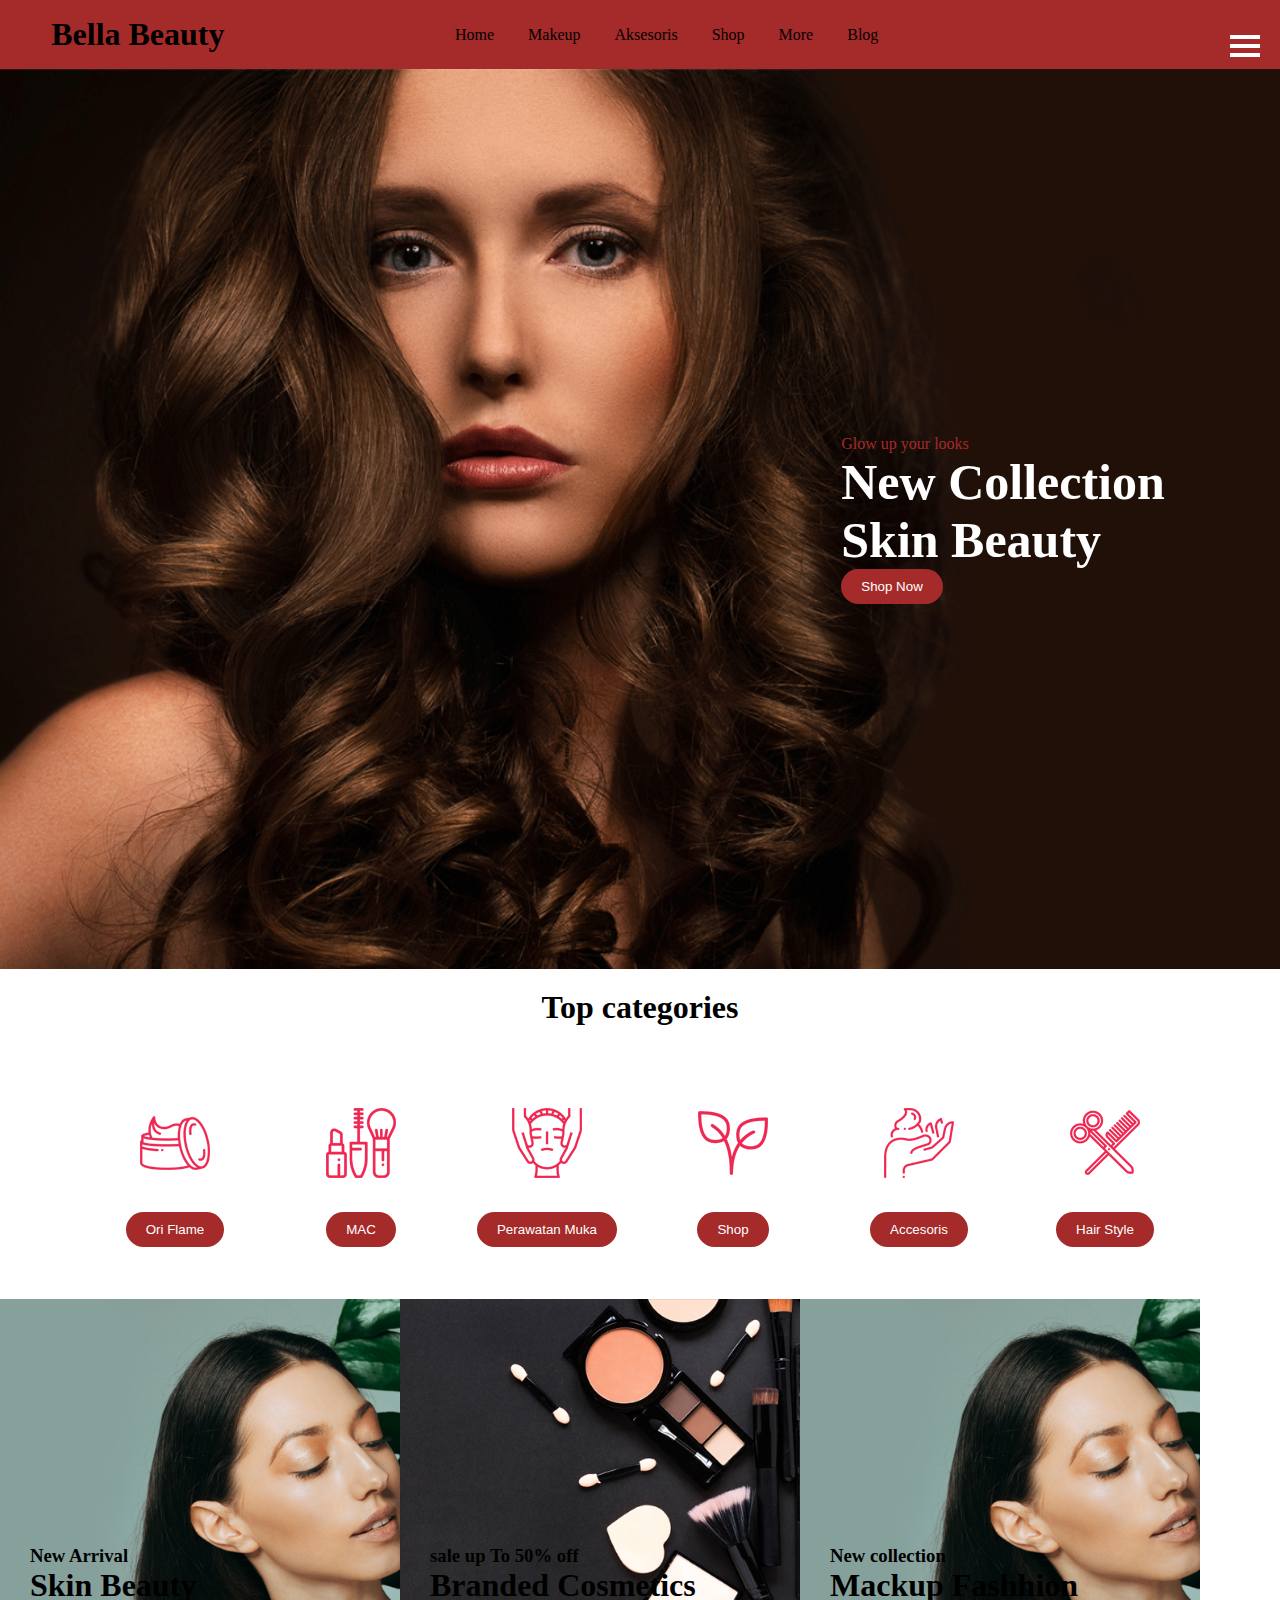
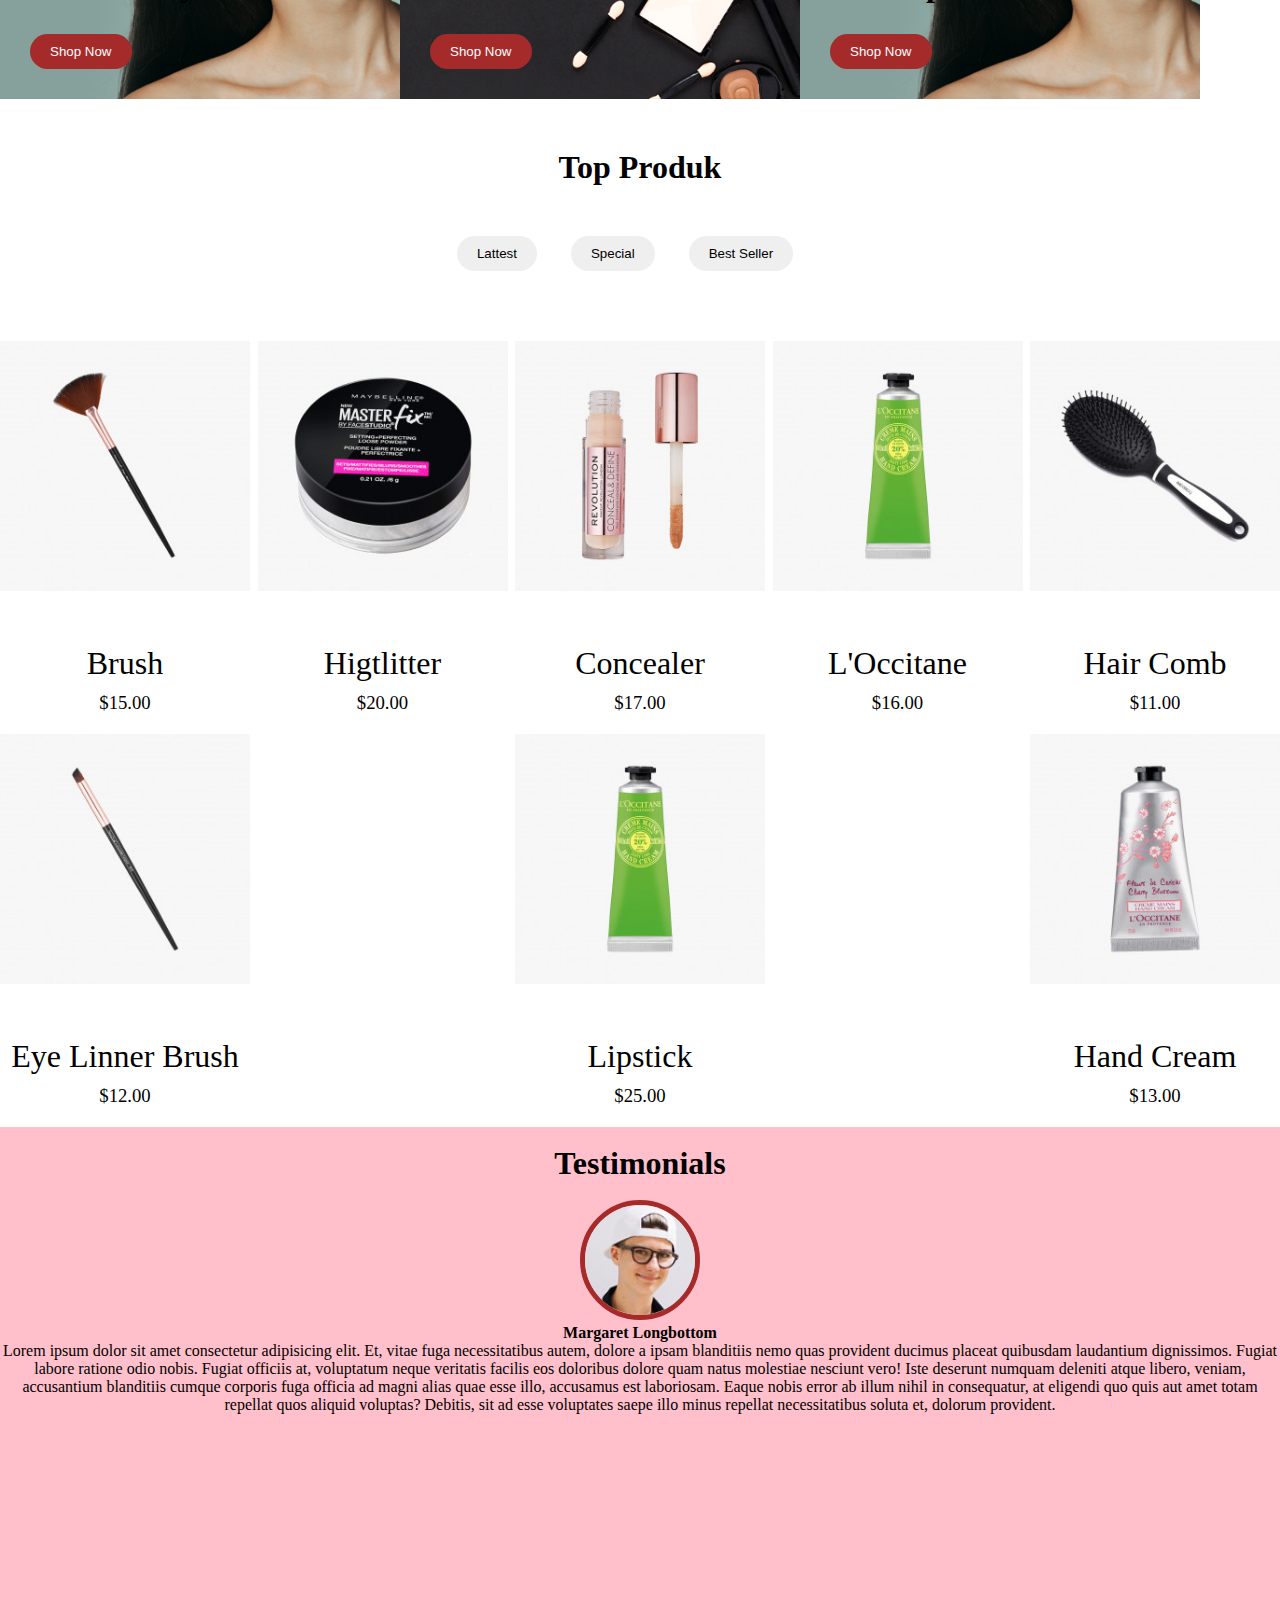
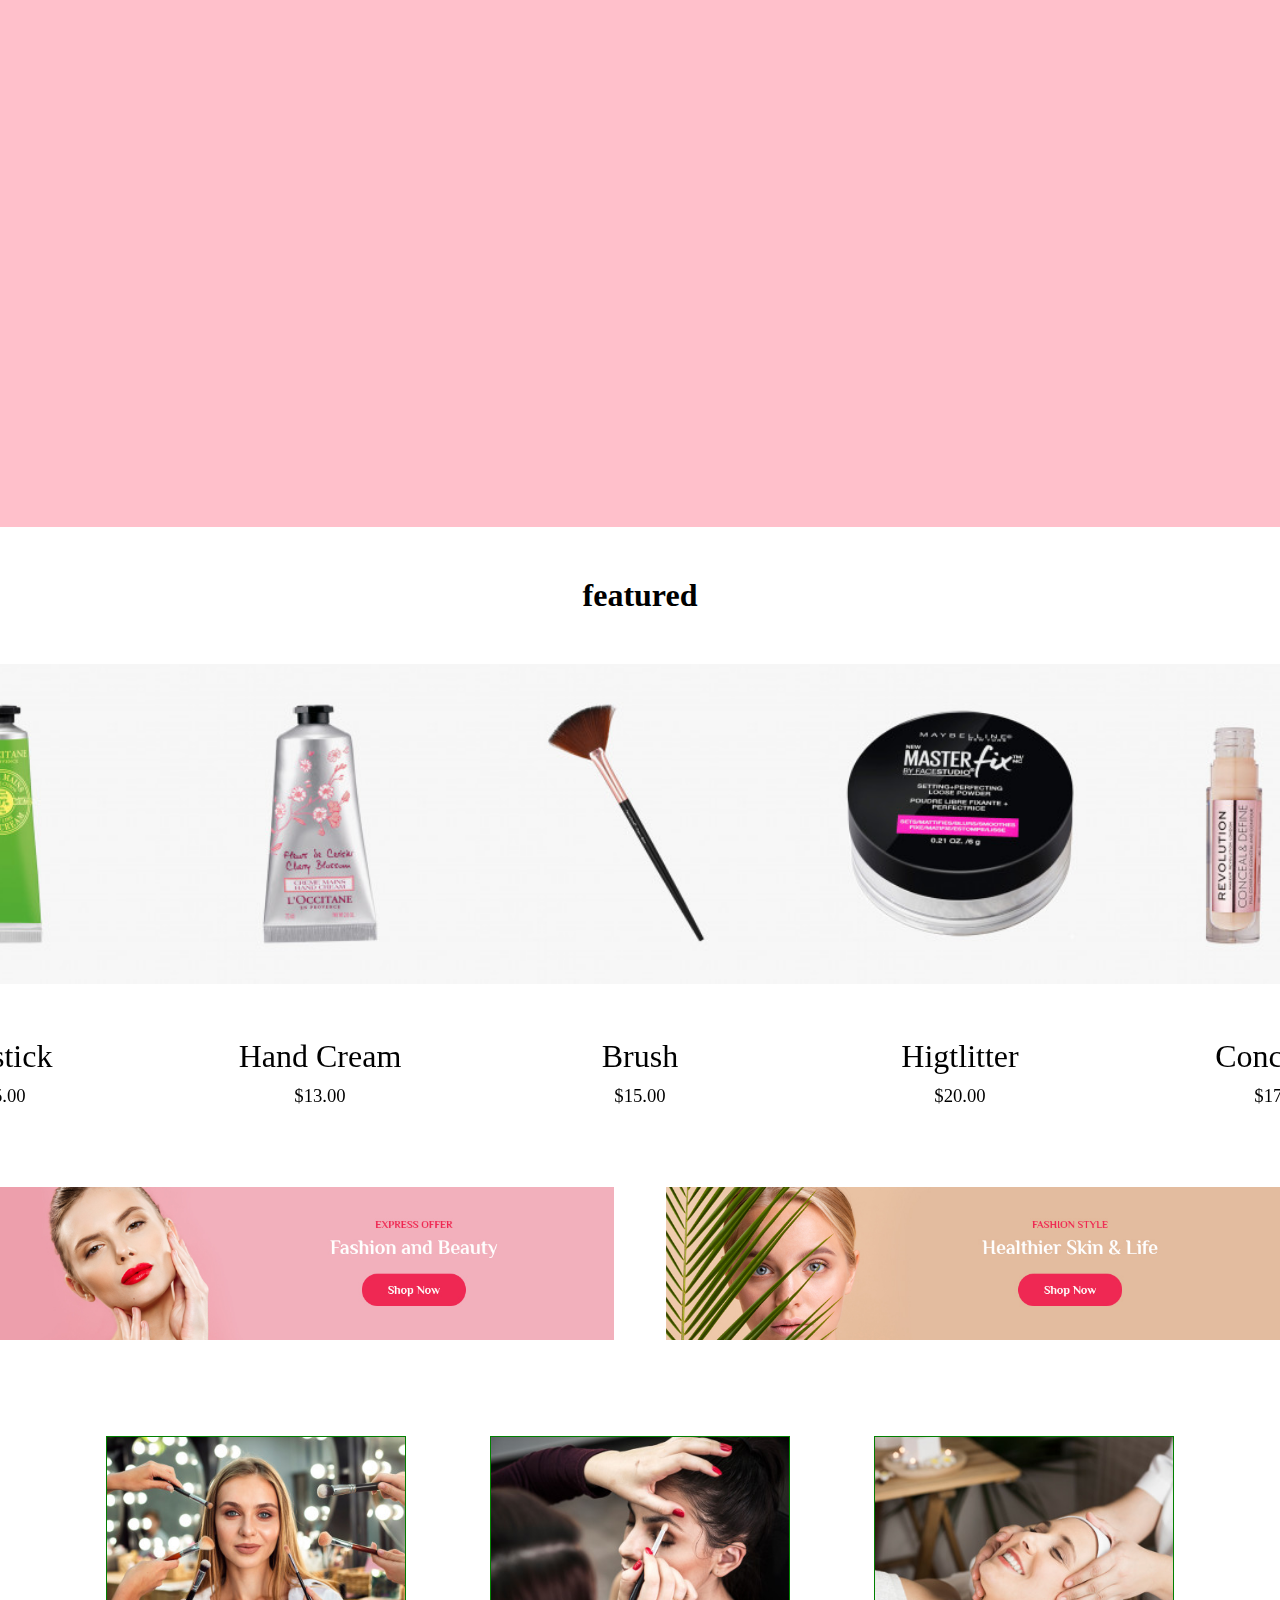
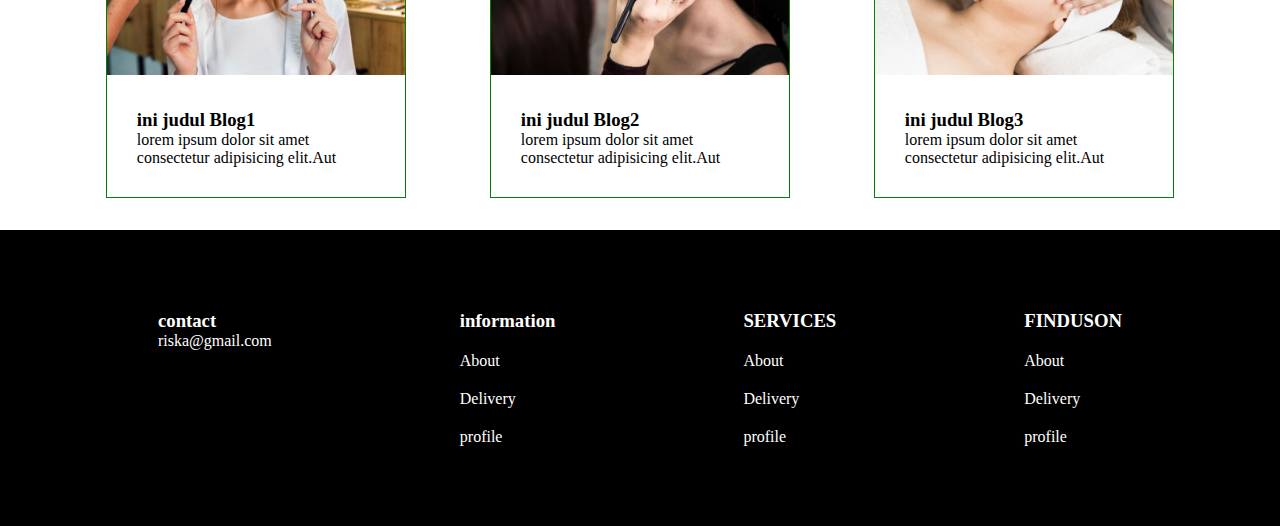
==== commit 20adeed8: "Update index.html" ====
--- a/index.html
+++ b/index.html
@@ -553,14 +553,7 @@
             <li><a href="">profile</a></li>
         </ul>
     </div>
-     <div class="card">
-        <h3>FAY WITH</h3>
-        <ul>
-            <li><a href="">About</a></li>
-            <li><a href="">Delivery</a></li>
-            <li><a href="">profile</a></li>
-        </ul>
-    </div>
+
    </footer>
 <script src="script.js"></script>
 </body>
--- a/style.css
+++ b/style.css
@@ -365,4 +365,33 @@
        width: 100%;
        margin-top: 10px;
     }
-  }
+      
+    .kontenkategori{
+      justify-content: center;
+    }
+
+    .fashion{
+        flex-wrap: wrap;
+    }
+
+    .fashion .card{
+       width: 100%;
+    }
+
+    .blog{
+       flex-wrap: wrap;
+    }
+
+    .blog .card{
+      margin-top: 30px;
+    }
+
+  footer{
+    flex-wrap: wrap;
+  }
+
+  footer .card{
+    margin-top: 20px;
+    width: 50%;
+  }
+  }
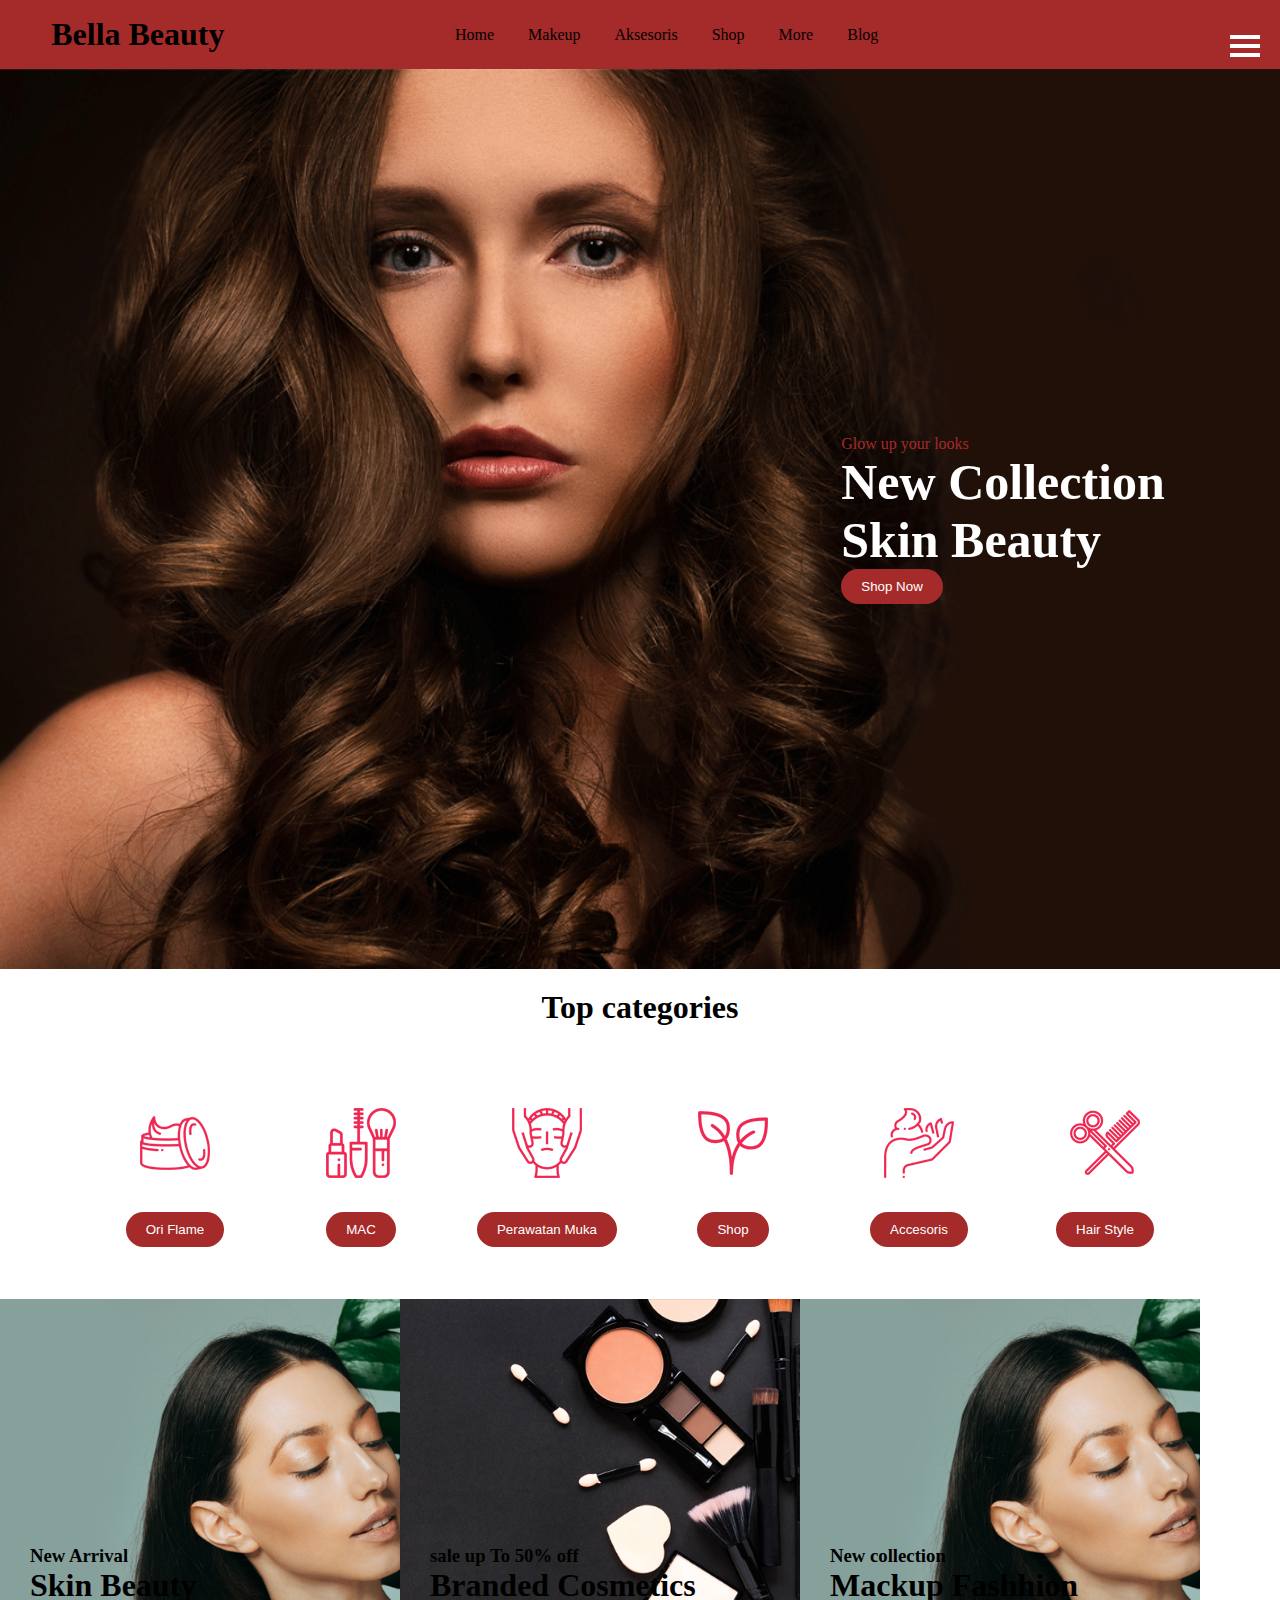
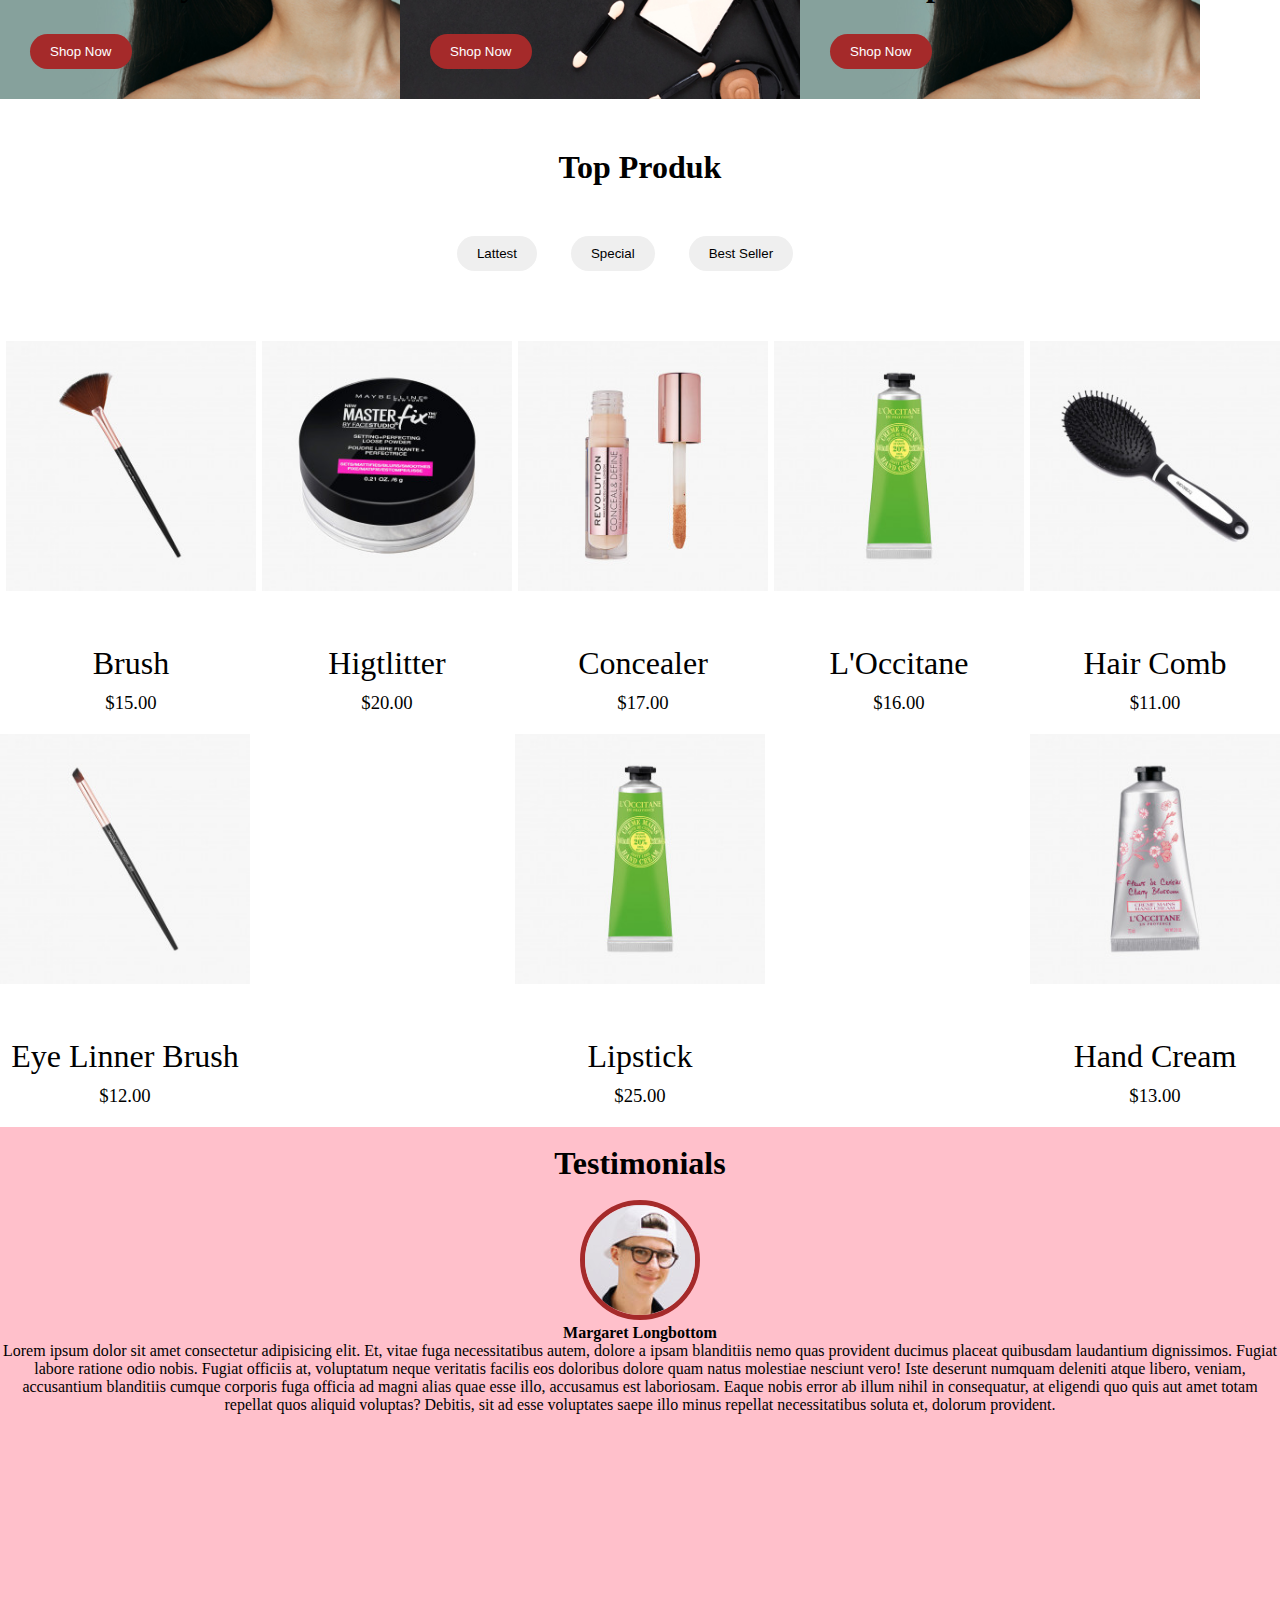
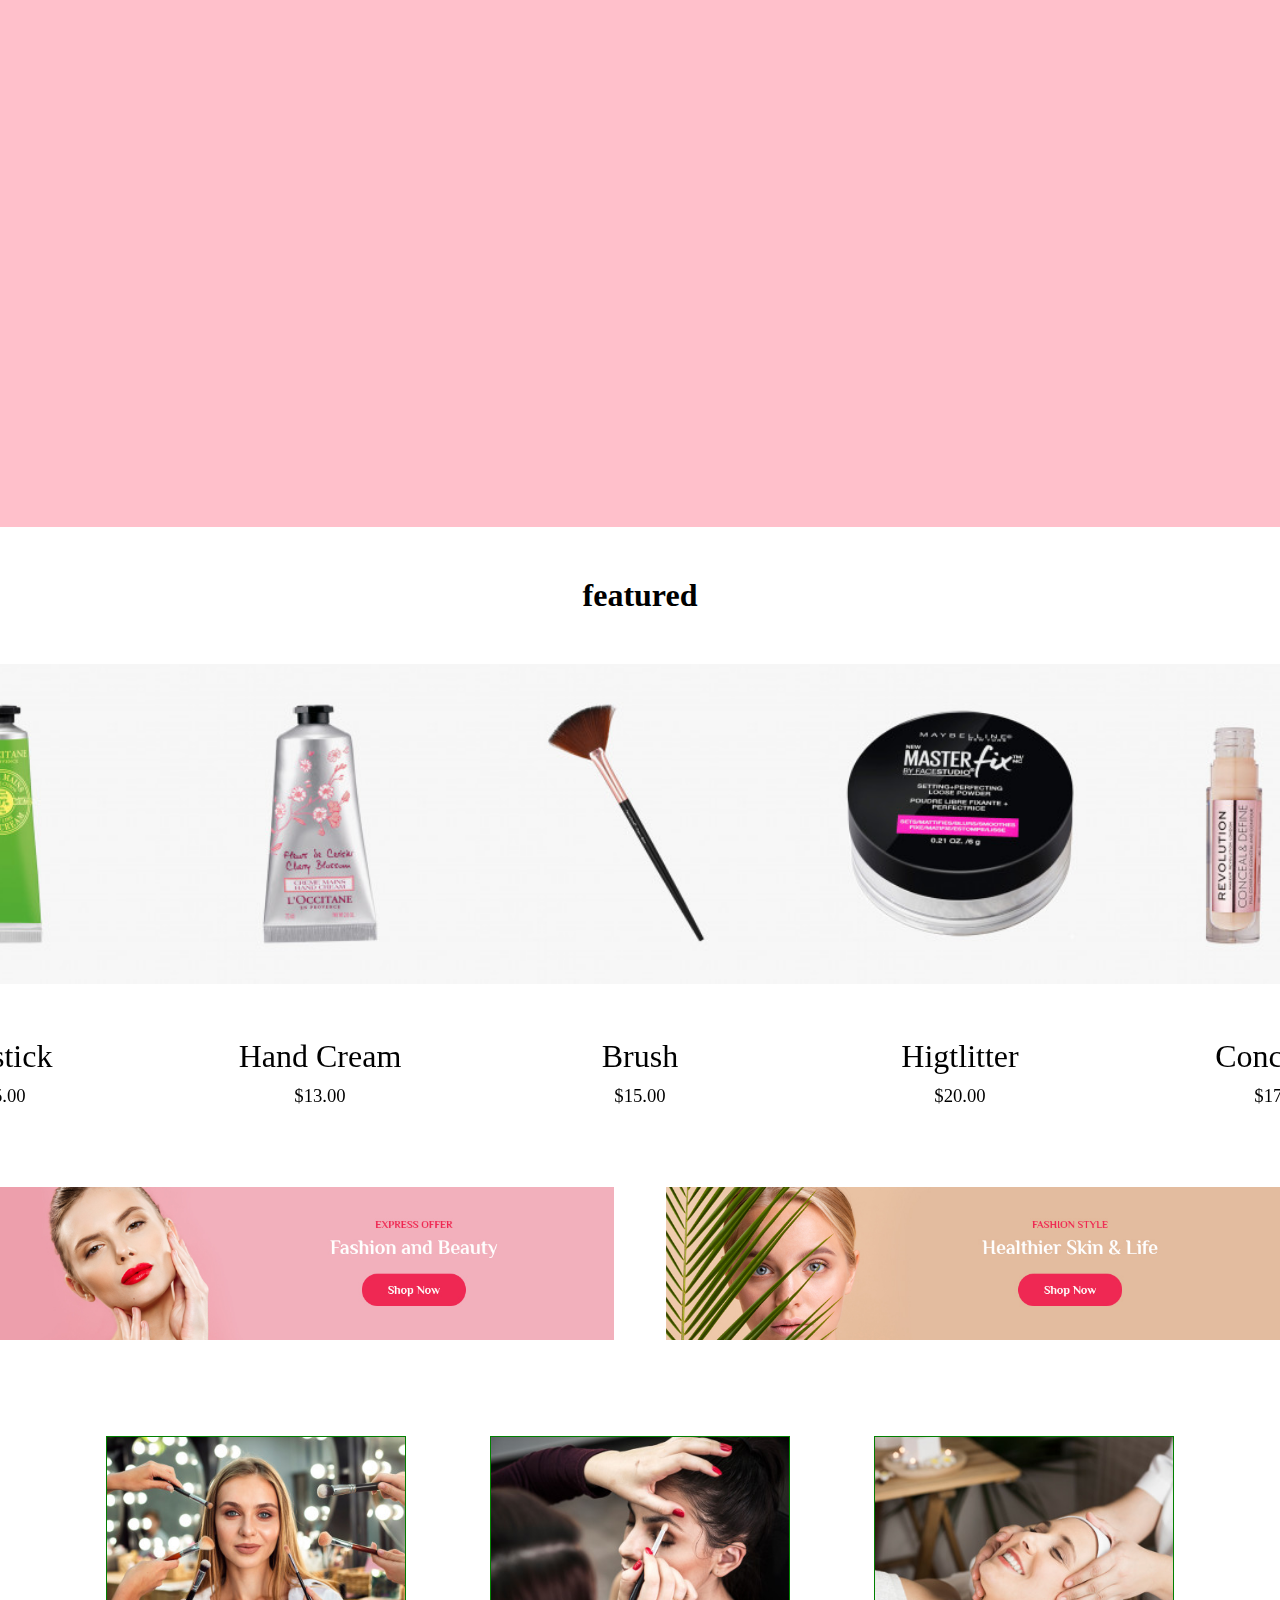
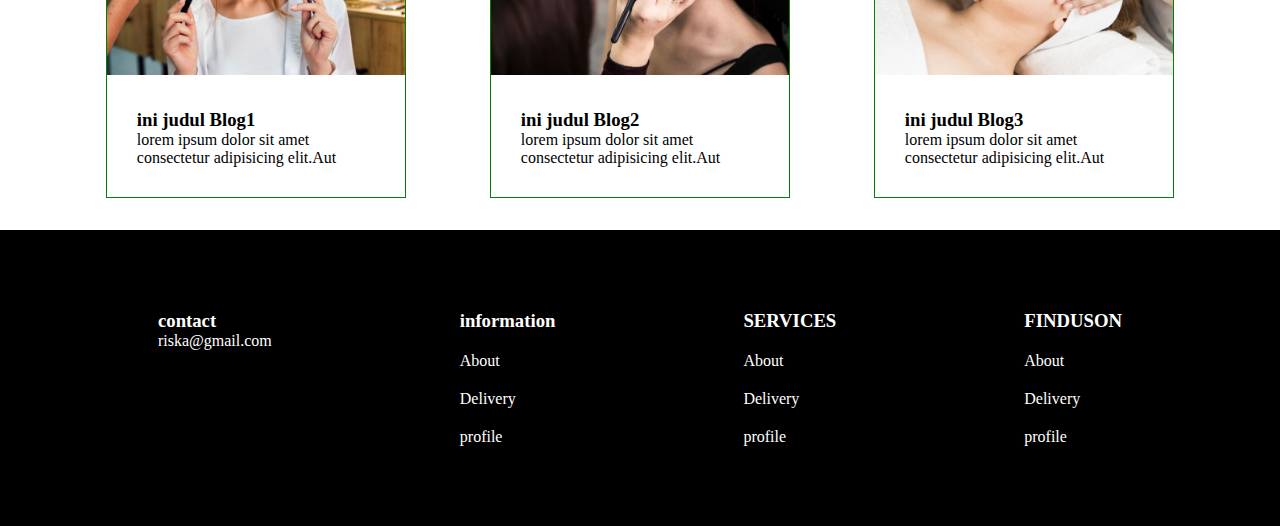
==== commit 691d3414: "Update index.html" ====
--- a/index.html
+++ b/index.html
@@ -154,10 +154,12 @@
 
 
 <div class="kontenkategori swiper mySwiper">
+      <a href="detail.html">
     <div class="card">
         <div class="img">
             <img src="product1.jpg" alt="">
         </div>
+      </a>
 
         <div class="text">
             <h1>Brush</h1>
--- a/style.css
+++ b/style.css
@@ -335,6 +335,66 @@
      margin-top: 20px;
      list-style: none;
   }
+.banner{
+     background-image: url(assets/img/hero.png);
+    height:300PX;
+    background-size: cover;
+    background-repeat: no-repeat;
+    color: white;
+    display: flex;
+    justify-content: center;
+    align-items: center;
+    padding: 2rem 9%;
+    text-align: center;
+    position: relative;
+  }
+
+  .banner::after{
+       content:'';
+       position: absolute;
+       top: 0;
+       left: 0;
+       width: 100%;
+       background-color: rgba(0,0,0,.5);
+       height: 100%;
+
+  }
+
+  .details{
+    display: flex;
+    flex-direction: row;
+    justify-content: space-between;
+    padding: 2rem 5%;
+  }
+
+  .detailsimage,
+  .detailstext{
+     width: 48%;
+  }
+
+  .detailsimage img{
+     width: 100%;
+  }
+
+  .detailstext p{
+    margin-top: 10px;
+  }
+
+  .detailstext input{
+     padding: 10px 20px;
+     margin-top: 10px;
+     border: 1px solid gray;
+     outline: none;
+  }
+
+  .detailstext button{
+     padding: 10px 20px;
+     border-radius: 30px;
+     background-color: brown;
+     border: none;
+     cursor: pointer;
+  }
+
   
   @media (max-width:480px) {
     .navigation,
@@ -394,4 +454,16 @@
     margin-top: 20px;
     width: 50%;
   }
-  }
+      .details{
+     flex-wrap: wrap;
+  }
+
+  .detailsimage,
+  .detailstext{
+    width: 100%;
+  }
+
+  .detailstext{
+    margin-top: 40px;
+  }
+  }
